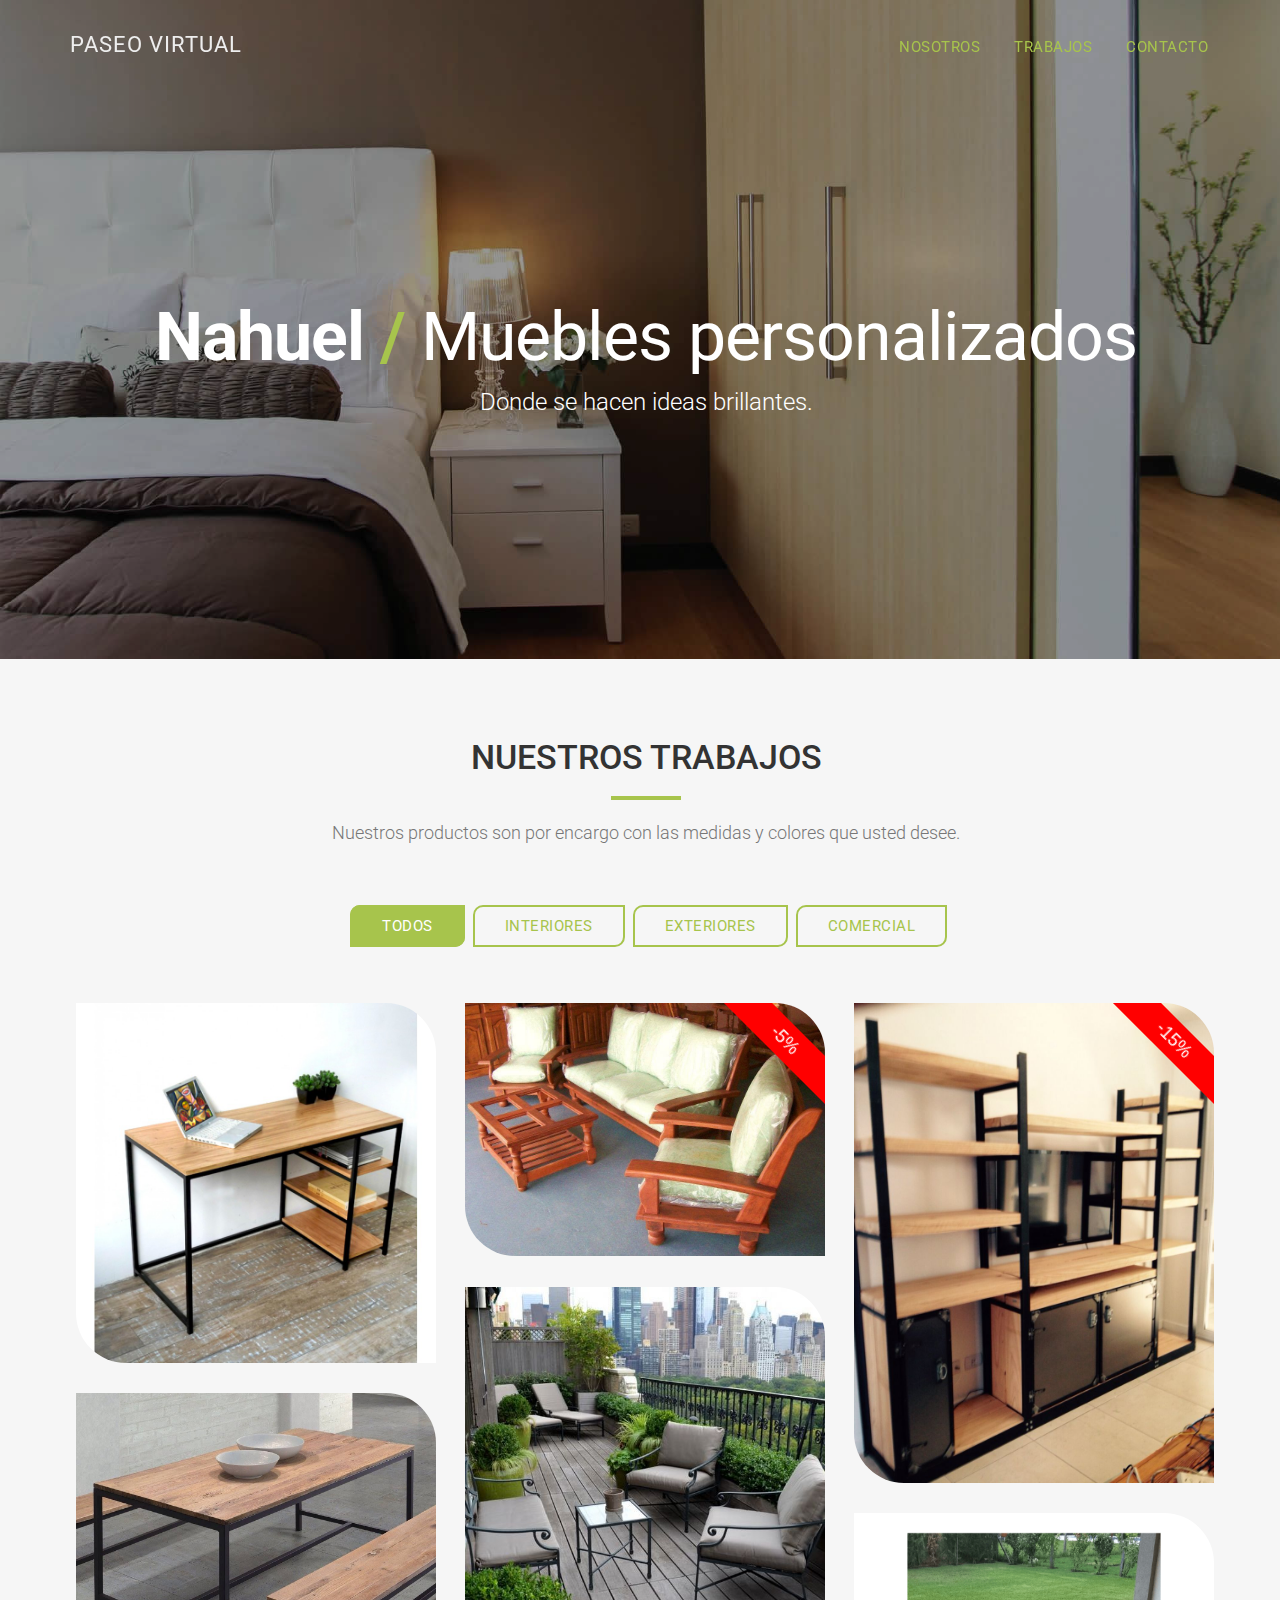
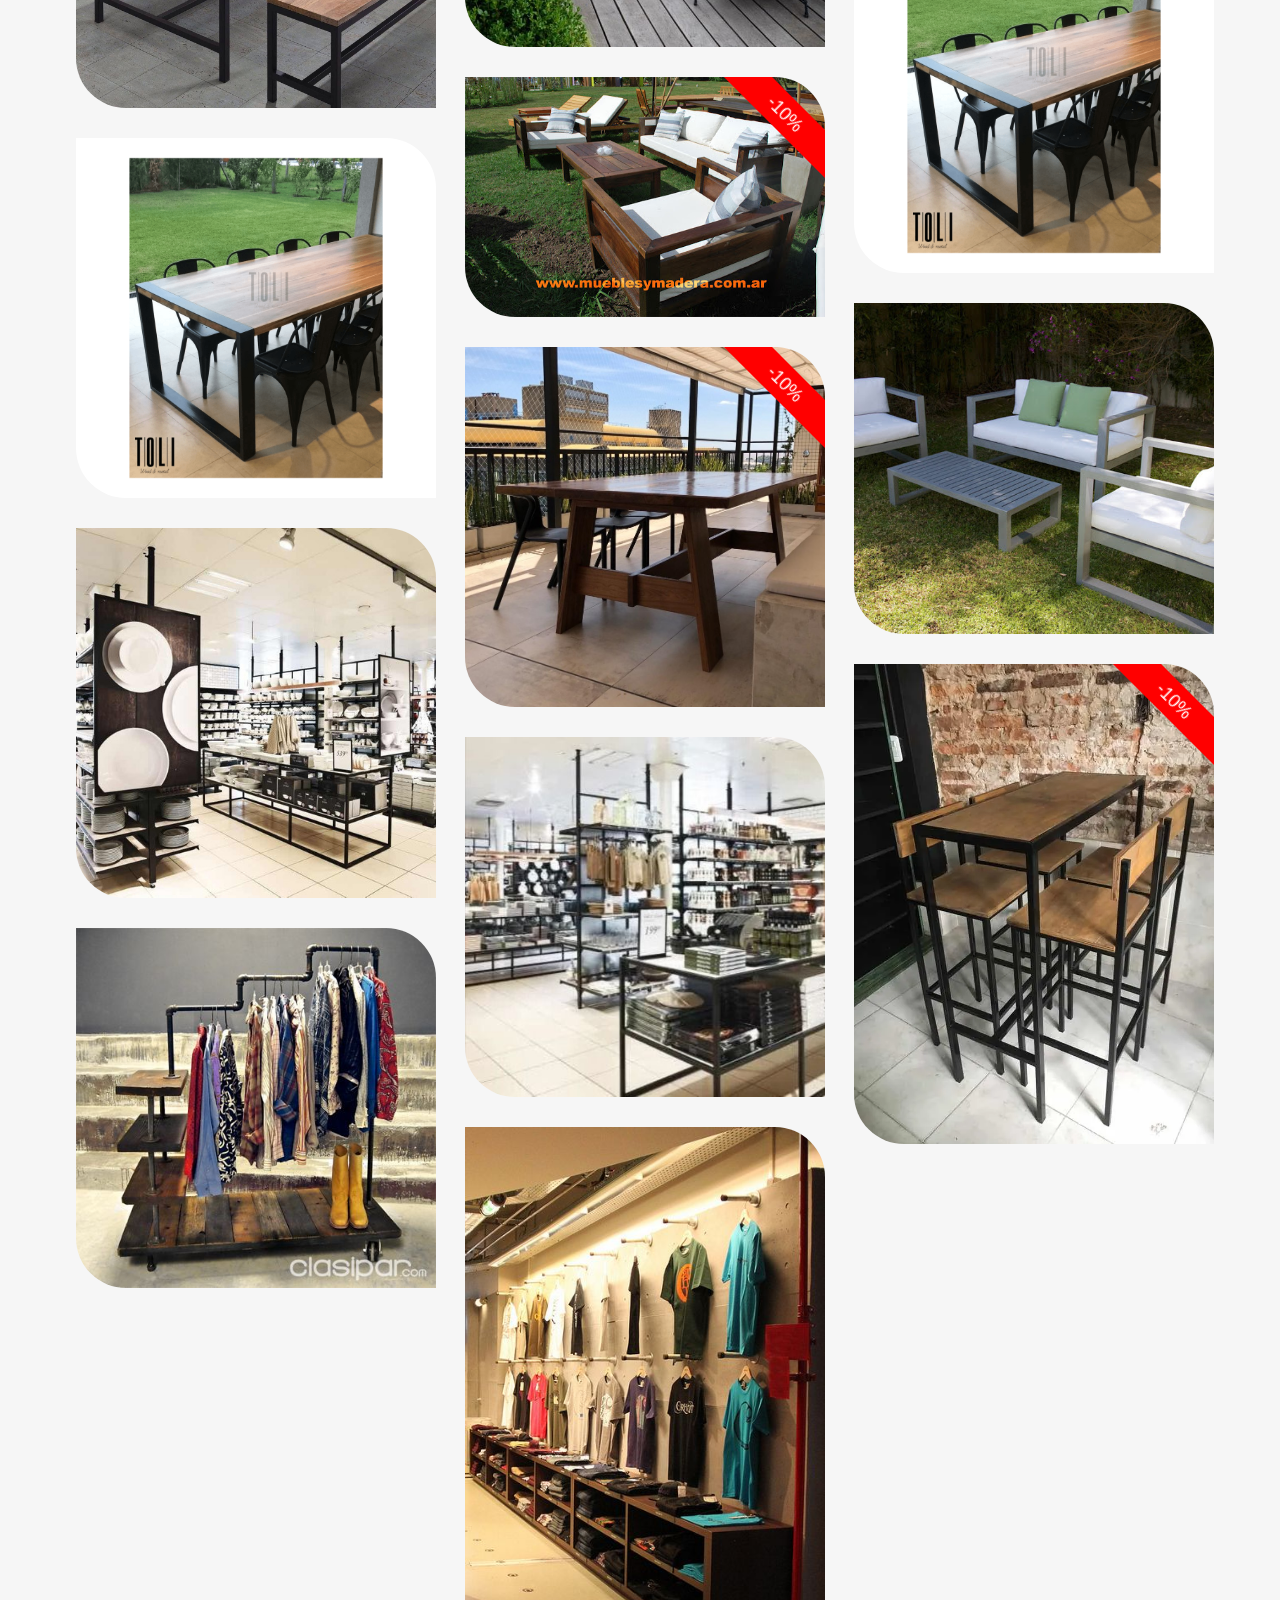
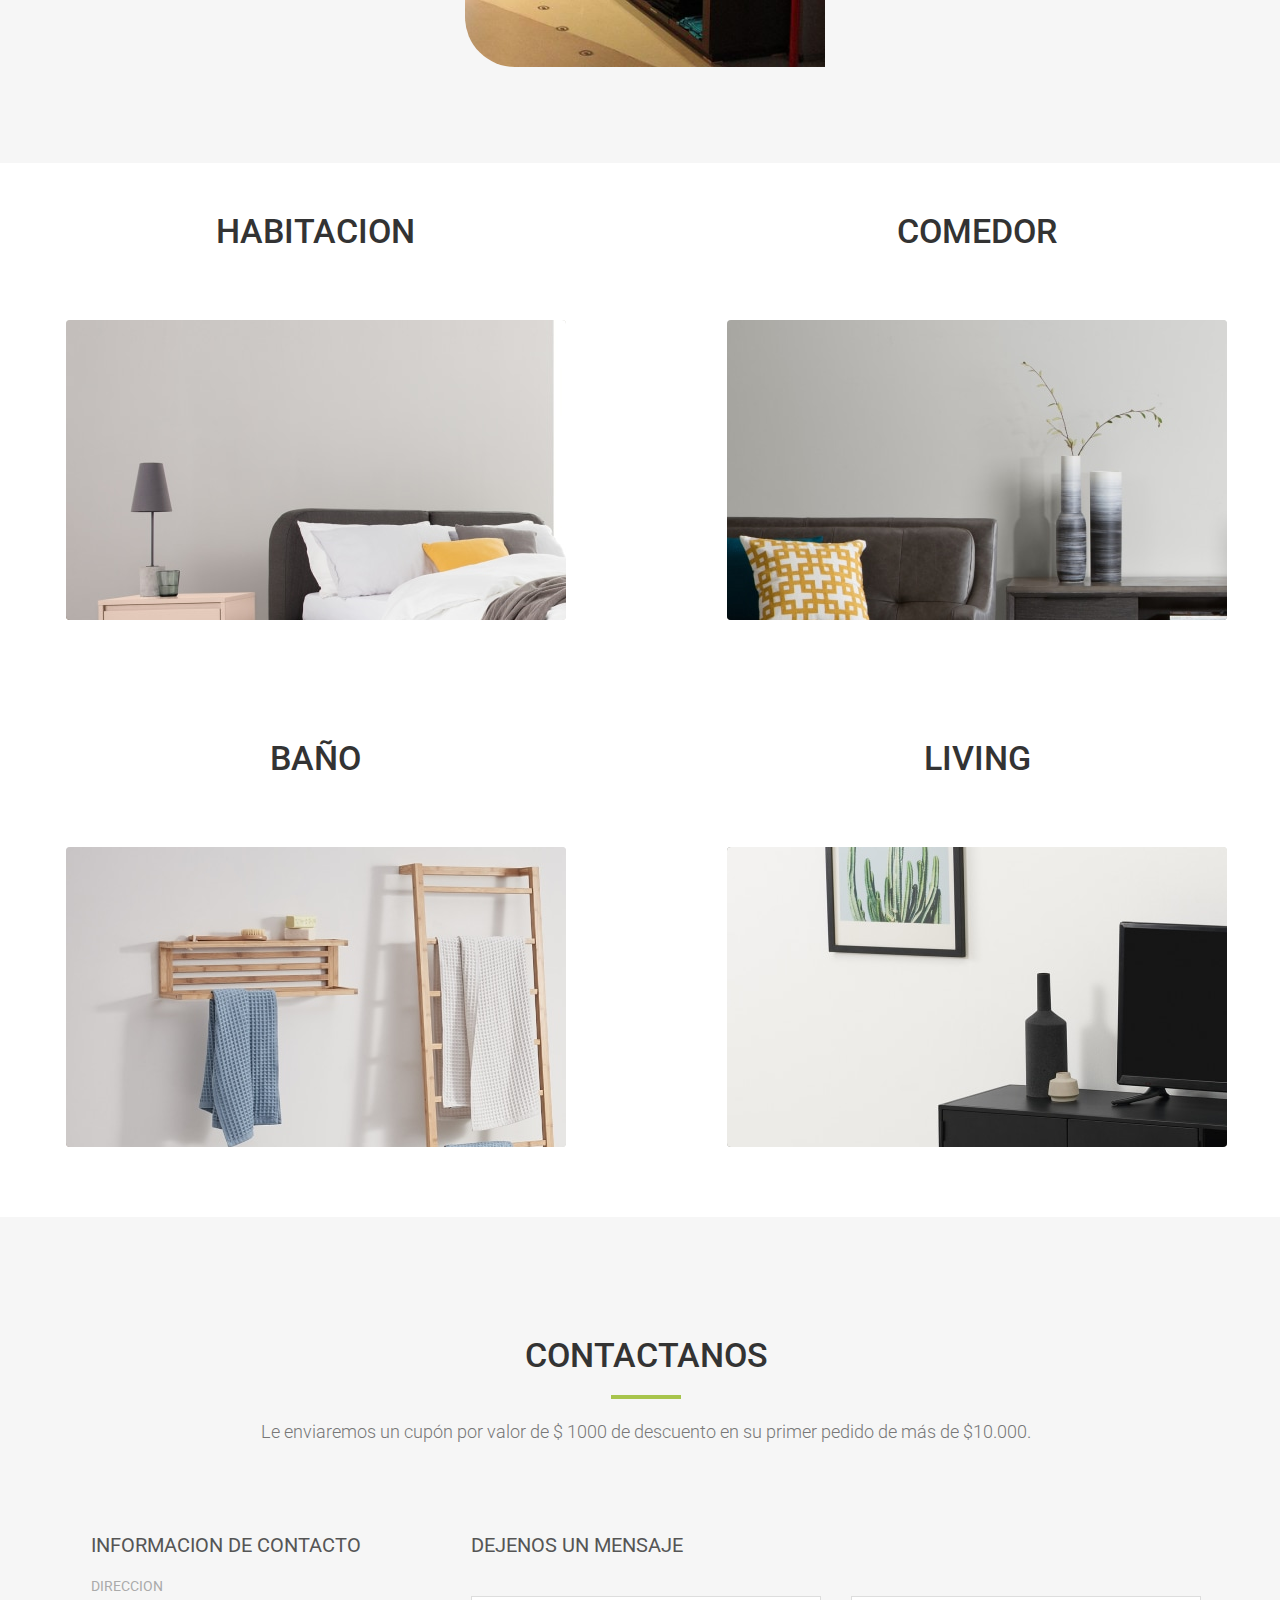
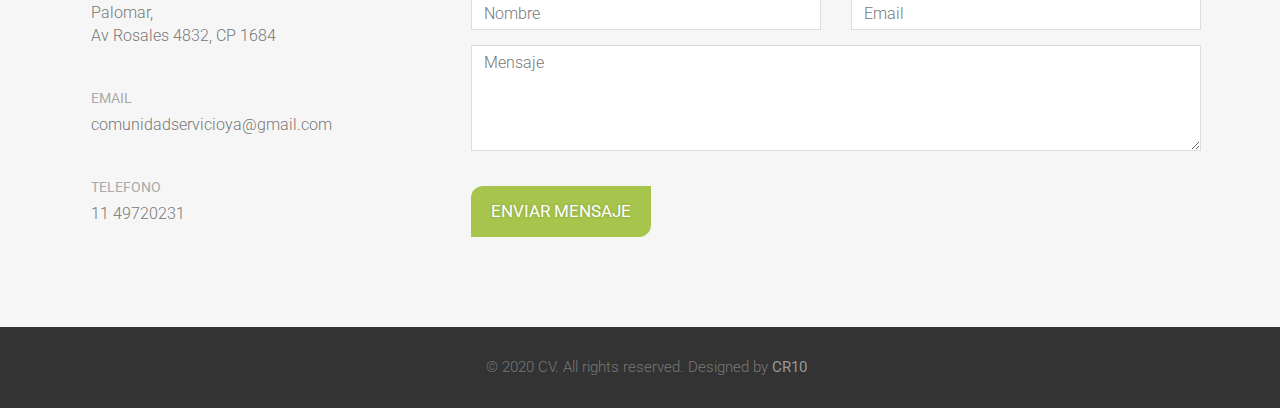
==== index.html @ b32916fc "fixing meassures10" ====
<!DOCTYPE html>
<html lang="en">
<head>
<meta charset="utf-8">
<meta name="viewport" content="width=device-width, initial-scale=1">
<title>Muebles Online</title>
<meta name="description" content="Muebles de hierro y madera por encargo. Comprando online %5 de descuento">
<meta name="author" content="">

<!-- Favicons
    ================================================== -->
<link rel="shortcut icon" href="img/favicon.ico" type="image/x-icon">
<link rel="apple-touch-icon" href="img/apple-touch-icon.png">
<link rel="apple-touch-icon" sizes="72x72" href="img/apple-touch-icon-72x72.png">
<link rel="apple-touch-icon" sizes="114x114" href="img/apple-touch-icon-114x114.png">

<!-- Bootstrap -->
<link rel="stylesheet" type="text/css"  href="css/bootstrap.css">
<link rel="stylesheet" type="text/css" href="fonts/font-awesome/css/font-awesome.css">

<!-- Stylesheet
    ================================================== -->
<link rel="stylesheet" type="text/css"  href="css/style.css">

<link rel="stylesheet" type="text/css"  href="css/mios.css">
<link rel="stylesheet" type="text/css" href="css/nivo-lightbox/nivo-lightbox.css">
<link rel="stylesheet" type="text/css" href="css/nivo-lightbox/default.css">
<link href="https://fonts.googleapis.com/css?family=Roboto:300,400,500,700,900" rel="stylesheet">

<script type="text/javascript" src="js/jquery.1.11.1.js"></script> 
<!-- HTML5 shim and Respond.js for IE8 support of HTML5 elements and media queries -->
<!-- WARNING: Respond.js doesn't work if you view the page via file:// -->
<!--[if lt IE 9]>
      <script src="https://oss.maxcdn.com/html5shiv/3.7.2/html5shiv.min.js"></script>
      <script src="https://oss.maxcdn.com/respond/1.4.2/respond.min.js"></script>
    <![endif]-->
    
    
</head>
<body id="page-top" data-spy="scroll" data-target=".navbar-fixed-top">
<!-- Navigation
    ==========================================-->
<nav id="menu" class="navbar navbar-default navbar-fixed-top">
  <div class="container"> 
    <!-- Brand and toggle get grouped for better mobile display -->
    <div class="navbar-header">
      <button type="button" class="navbar-toggle collapsed " data-toggle="collapse" data-target="#bs-example-navbar-collapse-1"> <span class="sr-only">Toggle navigation</span> <span class="icon-bar"></span> <span class="icon-bar"></span> <span class="icon-bar"></span> </button>
      <a class="navbar-brand page-scroll" href="#page-top">Paseo virtual</a> </div>
    
    <!-- Collect the nav links, forms, and other content for toggling -->
    <div class="collapse navbar-collapse" id="bs-example-navbar-collapse-1">
      <ul class="nav navbar-nav navbar-right">
        <li><a href="#about" class="page-scroll">Nosotros</a></li>
        <!--<li><a href="#services" class="page-scroll">Servicios</a></li>-->
        <li><a href="#portfolio" class="page-scroll">Trabajos</a></li>
      <!--  <li><a href="#team" class="page-scroll">Equipo</a></li>-->
        <li><a href="#contact" class="page-scroll">Contacto</a></li>
      </ul>
    </div>
    <!-- /.navbar-collapse --> 
  </div>
</nav>
<!-- Header -->
<header id="header">
  <div class="intro">
    <div class="overlay">
      <div class="container">
        <div class="row">
          <div class="intro-text">
            <h1><strong>Nahuel</strong> <span>/</span> Muebles personalizados</h1>
            <p> Donde se hacen ideas brillantes.</p>
          <!--  <a href="#about" class="btn btn-custom btn-lg page-scroll">Saber más</a> --></div>
        </div>
      </div>
    </div>
  </div>
</header>  
<div id="portfolio">
  <div class="container">
    <div class="section-title text-center center">
      <h2>nuestros trabajos</h2>
      <hr>
      <p>Nuestros productos son por encargo con las medidas y colores que usted desee.</p>
    </div>
    <div class="categories">
      <ul class="cat">
        <li>
          <ol class="type">
            <li><a href="#" data-filter="*" class="active">Todos</a></li>
            <li><a href="#" data-filter=".residential">Interiores</a></li>
            <li><a href="#" data-filter=".office">Exteriores</a></li>
            <li><a href="#" data-filter=".commercial" class="sebaja">Comercial</a></li>
          </ol>
        </li>
      </ul>
      <div class="clearfix"></div>
    </div>
    <div class="row">
      <div class="portfolio-items">
        <div class="col-sm-6 col-md-4 col-lg-4 residential">
          <div class="portfolio-item">
            <div class="hover-bg"> <a href="img/portfolio/i3.jpg" title="Project Title" data-lightbox-gallery="gallery1">
              <div class="hover-text">
                <h4>Project Name</h4>
              </div>
              <img src="img/portfolio/i3.jpg" class="img-responsive" alt="Project Title">
              
               
                 </a> </div>
          </div>
        </div>
        <div class="col-sm-6 col-md-4 col-lg-4 residential">
          <div class="portfolio-item">
            <div class="hover-bg"> <a href="img/portfolio/maderaint1.jpg" title="Project Title" data-lightbox-gallery="gallery1">
              <div class="hover-text">
                <h4>Project Name</h4>
              </div>
              <img src="img/portfolio/maderaint1.jpg" class="img-responsive" alt="Project Title">
              <div class="ribbon">
                  <span>-5%</span>
                </div> </a> </div>
          </div>
        </div>
        <div class="col-sm-6 col-md-4 col-lg-4 residential">
          <div class="portfolio-item">
            <div class="hover-bg"> <a href="img/portfolio/int1.jpg" title="Project Title" data-lightbox-gallery="gallery1">
              <div class="hover-text">
                <h4>Project Name</h4>
              </div>
              <img src="img/portfolio/int1.jpg" class="img-responsive" alt="Project Title">  <div class="ribbon">
                  <span>-15%</span>
                </div> </a> </div>
          </div>
        </div>
        <div class="col-sm-6 col-md-4 col-lg-4 office">
          <div class="portfolio-item">
            <div class="hover-bg"> <a href="img/portfolio/ext4.jpg" title="Project Title" data-lightbox-gallery="gallery1">
              <div class="hover-text">
                <h4>Project Name</h4>
              </div>
              <img src="img/portfolio/ext4.jpg" class="img-responsive" alt="Project Title"> </a> </div>
          </div>
        </div>
        <div class="col-sm-6 col-md-4 col-lg-4 residential">
          <div class="portfolio-item">
            <div class="hover-bg"> <a href="img/portfolio/int3.jpg" title="Project Title" data-lightbox-gallery="gallery1">
              <div class="hover-text">
                <h4>Project Name</h4>
              </div>
              <img src="img/portfolio/int3.jpg" class="img-responsive" alt="Project Title"> </a> </div>
          </div>
        </div>
        <div class="col-sm-6 col-md-4 col-lg-4 office">
          <div class="portfolio-item">
            <div class="hover-bg"> <a href="img/portfolio/ext1.png" title="Project Title" data-lightbox-gallery="gallery1">
              <div class="hover-text">
                <h4>Project Name</h4>
              </div>
              <img src="img/portfolio/ext1.png" class="img-responsive" alt="Project Title">
              
                </a> </div>
          </div>
        </div>
        <div class="col-sm-6 col-md-4 col-lg-4 office">
          <div class="portfolio-item">
            <div class="hover-bg"> <a href="img/portfolio/em2.jpg" title="Project Title" data-lightbox-gallery="gallery1">
              <div class="hover-text">
                <h4>Project Name</h4>
              </div>
              <img src="img/portfolio/em2.jpg" class="img-responsive" alt="Project Title">
                <div class="ribbon">
                  <span>-10%</span>
                </div>
                </a> </div>
          </div>
        </div>
        <div class="col-sm-6 col-md-4 col-lg-4 office">
          <div class="portfolio-item">
            <div class="hover-bg"> <a href="img/portfolio/ext1.png" title="Project Title" data-lightbox-gallery="gallery1">
              <div class="hover-text">
                <h4>Project Name</h4>
              </div>
              <img src="img/portfolio/ext1.png" class="img-responsive" alt="Project Title"> </a> </div>
          </div>
        </div>
        <div class="col-sm-6 col-md-4 col-lg-4 office">
          <div class="portfolio-item">
            <div class="hover-bg"> <a href="img/portfolio/exte1.jpg" title="Project Title" data-lightbox-gallery="gallery1">
              <div class="hover-text">
                <h4>Project Name</h4>
              </div>
              <img src="img/portfolio/exte1.jpg" class="img-responsive" alt="Project Title"> </a> </div>
          </div>
        </div>
        <div class="col-sm-6 col-md-4 col-lg-4 office">
          <div class="portfolio-item">
            <div class="hover-bg"> <a href="img/portfolio/maderaint2.jpg" title="Project Title" data-lightbox-gallery="gallery1">
              <div class="hover-text">
                <h4>Project Name</h4>
              </div>
              <img src="img/portfolio/maderaint2.jpg" class="img-responsive" alt="Project Title">
                <div class="ribbon">
                  <span>-10%</span>
                </div>
                </a> </div>
          </div>
        </div>
        <div class="col-sm-6 col-md-4 col-lg-4 commercial">
          <div class="portfolio-item">
            <div class="hover-bg"> <a href="img/portfolio/c1.jpg" title="Project Title" data-lightbox-gallery="gallery1">
              <div class="hover-text">
                <h4>Project Name</h4>
              </div>
              <img src="img/portfolio/c1.jpg" class="img-responsive" alt="Project Title"> </a> </div>
          </div>
        </div>
        <div class="col-sm-6 col-md-4 col-lg-4 commercial">
          <div class="portfolio-item">
            <div class="hover-bg"> <a href="img/portfolio/c3.webp" title="Project Title" data-lightbox-gallery="gallery1">
              <div class="hover-text">
                <h4>Project Name</h4>
              </div>
              <img src="img/portfolio/c3.webp" class="img-responsive" alt="Project Title">
                <div class="ribbon">
                  <span>-10%</span>
                </div>
                </a> </div>
          </div>
        </div>
        
         <div class="col-sm-6 col-md-4 col-lg-4 commercial">
          <div class="portfolio-item">
            <div class="hover-bg"> <a href="img/portfolio/c4.jpg" title="Project Title" data-lightbox-gallery="gallery1">
              <div class="hover-text">
                <h4>Project Name</h4>
              </div>
              <img src="img/portfolio/c4.jpg" class="img-responsive" alt="Project Title"> </a> </div>
          </div>
        </div>
        <div class="col-sm-6 col-md-4 col-lg-4 commercial">
          <div class="portfolio-item">
            <div class="hover-bg"> <a href="img/portfolio/c6.jpg" title="Project Title" data-lightbox-gallery="gallery1">
              <div class="hover-text">
                <h4>Project Name</h4>
              </div>
              <img src="img/portfolio/c6.jpg" class="img-responsive" alt="Project Title"> </a> </div>
          </div>
        </div>
        <div class="col-sm-6 col-md-4 col-lg-4 commercial">
          <div class="portfolio-item">
            <div class="hover-bg"> <a href="img/portfolio/cm1.jpg" title="Project Title" data-lightbox-gallery="gallery1">
              <div class="hover-text">
                <h4>Project Name</h4>
              </div>
              <img src="img/portfolio/cm1.jpg" class="img-responsive" alt="Project Title"> </a> </div>
          </div>
        </div>
        
      </div>
    </div>
  </div>
</div>
 
<div class="row">
    <div class="col-lg-6 col-md-12 altito ">
          <h2 class="text-center">HABITACION</h2>
           <div id="slider3">
        
          <ul>
            <li><img src="img/pie1.jpg" alt=""></li>
            <li><img src="img/habarmario.jpg" alt=""></li>
            <li><img src="img/ratonera.jpg" alt=""></li>
            <li><img src="img/pie2.jpg" alt=""></li>
          </ul>  
        </div> 
    </div>
    
    <div class="col-lg-6 col-md-12 altito">
         <h2 class="text-center">COMEDOR</h2>
        <div id="slider2"> 
          <ul>
              <li><img src="img/come2.jpg" alt=""></li>
            <li><img src="img/come3.jpg" alt=""></li>
            <li><img src="img/come4.jpg" alt=""></li>
            <li><img src="img/come5.jpg" alt=""></li>
         
          </ul>  
        </div>

    </div>
    
     <div class="col-lg-6 col-md-12 altito">
         <h2 class="text-center">baño</h2>
        <div id="slider4">
              <ul>
              <li><img src="img/baño/b1.jpg" alt=""></li>
            <li><img src="img/baño/b2.jpg" alt=""></li>
            <li><img src="img/baño/b3.jpg" alt=""></li>
            <li><img src="img/baño/b4.jpg" alt=""></li>
         
          </ul>  
        </div>

    </div>
    
      <div class="col-lg-6 col-md-12 altito">
         <h2 class="text-center">Living</h2>
        <div id="slider5">
              <ul>
              <li><img src="img/living/l1.jpg" alt=""></li>
            <li><img src="img/living/l2+.jpg" alt=""></li>
            <li><img src="img/living/l3.jpg" alt=""></li>
            <li><img src="img/living/l4.jpg" alt=""></li>
         
          </ul>  
        </div>

    </div>
   
   
</div> 
         	
<!-- Contact Section -->
<div id="contact">
  <div class="container">
    <div class="section-title text-center">
      <h2>Contactanos</h2>
      <hr>
      <p>Le enviaremos un cupón por valor de $ 1000 de descuento en su primer pedido de más de $10.000.</p>
    </div>
    <div class="col-md-4">
      <h3>Informacion de contacto</h3>
      <div class="contact-item"> <span>Direccion</span>
        <p>Palomar,<br>
          Av Rosales 4832, CP 1684</p>
      </div>
      <div class="contact-item"> <span>Email</span>
        <p>comunidadservicioya@gmail.com</p>
      </div>
      <div class="contact-item"> <span>Telefono</span>
        <p> 11 49720231</p>
      </div>
    </div>
    <div class="col-md-8">
      <h3>Dejenos un mensaje</h3>
      <form name="sentMessage" id="contactForm" novalidate>
        <div class="row">
          <div class="col-md-6">
            <div class="form-group">
              <input type="text" id="name" class="form-control" placeholder="Nombre" required="required">
              <p class="help-block text-danger"></p>
            </div>
          </div>
          <div class="col-md-6">
            <div class="form-group">
              <input type="email" id="email" class="form-control" placeholder="Email" required="required">
              <p class="help-block text-danger"></p>
            </div>
          </div>
        </div>
        <div class="form-group">
          <textarea name="message" id="message" class="form-control" rows="4" placeholder="Mensaje" required></textarea>
          <p class="help-block text-danger"></p>
        </div>
        <div id="success"></div>
        <button type="submit" class="btn btn-custom btn-lg">Enviar mensaje</button>
      </form>
    </div>
  </div>
</div>

<div id="footer">
  <div class="container text-center">
  <!--  <div class="social">
      <ul>
        <li><a href="#"><i class="fa fa-facebook"></i></a></li>
        <li><a href="#"><i class="fa fa-twitter"></i></a></li>
        <li><a href="#"><i class="fa fa-google-plus"></i></a></li>
        <li><a href="#"><i class="fa fa-pinterest"></i></a></li>
        <li><a href="#"><i class="fa fa-youtube"></i></a></li>
      </ul>
    </div>-->
    <div>
      <p>&copy; 2020 CV. All rights reserved. Designed by <a href="http://www.templatewire.com" rel="nofollow">CR10</a></p>
    </div>
  </div>
</div>


<script type="text/javascript" src="js/sliders.js"></script>  

<script type="text/javascript" src="js/bootstrap.js"></script> 
<script type="text/javascript" src="js/SmoothScroll.js"></script> 
<script type="text/javascript" src="js/nivo-lightbox.js"></script> 
<script type="text/javascript" src="js/jquery.isotope.js"></script> 
<script type="text/javascript" src="js/jqBootstrapValidation.js"></script> 
<script type="text/javascript" src="js/contact_me.js"></script> 
<script type="text/javascript" src="js/main.js"></script>
</body>
</html>
---- css/style.css ----
body, html {
	font-family: 'Roboto', sans-serif;
	text-rendering: optimizeLegibility !important;
	-webkit-font-smoothing: antialiased !important;
	color: #777;
	font-weight: 300;
	width: 100.5% !important;
	height: 100% !important;
} 
h2 {
	margin: 0 0 20px 0;
	font-weight: 500;
	font-size: 34px;
	color: #333;
	text-transform: uppercase;
}
h3 {
	font-size: 22px;
	font-weight: 500;
	color: #333;
}
h4 {
	font-size: 24px;
	text-transform: uppercase;
	font-weight: 400;
	color: #333;
}
h5 {
	text-transform: uppercase;
	font-weight: 700;
	line-height: 20px;
}
p {
	font-size: 17px;
}
p.intro {
	margin: 12px 0 0;
	line-height: 24px;
}
a {
	color: #333;
	font-weight: 400;
}
a:hover, a:focus {
	text-decoration: none;
	color: #222;
}
ul, ol {
	list-style: none;
}
.clearfix:after {
	visibility: hidden;
	display: block;
	font-size: 0;
	content: " ";
	clear: both;
	height: 0;
}
.clearfix {
	display: inline-block;
}
* html .clearfix {
	height: 1%;
}
.clearfix {
	display: block;
}
ul, ol {
	padding: 0;
	webkit-padding: 0;
	moz-padding: 0;
}
hr {
	height: 4px;
	width: 70px;
	text-align: center;
	position: relative;
	background: #a7c44c;
	margin: 0 auto;
	margin-bottom: 20px;
	border: 0;
}
.btn:active, .btn.active {
	background-image: none;
	outline: 0;
	-webkit-box-shadow: none;
	box-shadow: none;
}
a:focus, .btn:focus, .btn:active:focus, .btn.active:focus, .btn.focus, .btn:active.focus, .btn.active.focus {
	outline: none;
	outline-offset: none;
}
/* Navigation */
#menu {
	padding: 20px;
	transition: all 0.8s;
}
#menu.navbar-default {
	background-color: rgba(248, 248, 248, 0);
	border-color: rgba(231, 231, 231, 0);
}
#menu a.navbar-brand {
	font-size: 22px;
	color: #eee;
	font-weight: 400;
	text-transform: uppercase;
	letter-spacing: 1px;
}
#menu.navbar-default .navbar-nav > li > a {
	text-transform: uppercase;
	color: #a7c44c;
	font-weight: 400;
	font-size: 15px;
	padding: 5px 0;
	border: 2px solid transparent;
	letter-spacing: 0.5px;
	margin: 10px 15px 0 15px;
}
#menu.navbar-default .navbar-nav > li > a:hover {
	color: #eee;
}
.on {
	background-color: #363636 !important;
	padding: 0 !important;
	padding: 10px 0 !important;
}
.navbar-default .navbar-nav > .active > a, .navbar-default .navbar-nav > .active > a:hover, .navbar-default .navbar-nav > .active > a:focus {
	color: #eee !important;
	background-color: transparent;
}
.navbar-toggle {
	border-radius: 0;
}
.navbar-default .navbar-toggle:hover, .navbar-default .navbar-toggle:focus {
	background-color: #a7c44c;
	border-color: #a7c44c;
}
.navbar-default .navbar-toggle:hover>.icon-bar {
	background-color: #FFF;
}
.section-title {
	margin-bottom: 70px;
}
.section-title p {
	font-size: 18px;
}
.btn-custom {
	text-transform: uppercase;
	color: #fff;
	text-shadow: 0 0 3px #859c3c;
	background-color: #a7c44c;
	border: 0;
	padding: 14px 20px;
	margin: 0;
	font-size: 17px;
	border-radius: 12px 0 12px 0;
	margin-top: 20px;
	transition: all 0.5s;
}
.btn-custom:hover, .btn-custom:focus, .btn-custom.focus, .btn-custom:active, .btn-custom.active {
	color: rgba(255,255,255,0.8);
	background-color: #94ae44;
}
/* Header Section */
.intro {
	display: table;
	width: 100%;
	padding: 0;
	background: url(../img/intro-bg.jpg) no-repeat center bottom;
	background-color: #e5e5e5;
	-webkit-background-size: cover;
	-moz-background-size: cover;
	background-size: cover;
	-o-background-size: cover;
}
.intro .overlay {
	background: rgba(0,0,0,0.40);
}
.intro h1 {
	color: #fff;
	font-size: 68px;
	font-weight: 400;
	margin-top: 0;
	margin-bottom: 10px;
	letter-spacing: -1px;
}
.intro span {
	color: #a7c44c;
	font-weight: 600;
}
.intro p {
	color: #fff;
	font-size: 24px;
	font-weight: 300;
	margin-top: 10px;
	margin-bottom: 40px;
}
header .intro-text {
	padding-top: 300px;
	padding-bottom: 200px;
	text-align: center;
}
/* About Section */
#about {
	padding: 120px 0;
	background: #f6f6f6;
}
#about h3 {
	font-size: 20px;
	text-transform: uppercase;
}
#about .about-text {
	margin-left: 10px;
	margin-top: 20px;
}
#about img {
	display: inline-block;
	border-radius: 100px 0 100px 0;
	box-shadow: -15px 0 #a7c44c;
}
#about p {
	line-height: 24px;
	margin: 15px 0 30px;
}
/* Services Section */
#services {
	padding: 120px 0;
}
#services .service {
	padding-left: 40px;
}
#services img {
	width: 300px;
	border-radius: 75px 0 75px 0;
	box-shadow: 15px 0 #a7c44c;
}
#services h3 {
	padding: 10px 0;
	text-transform: uppercase;
}
/* Portfolio Section */
#portfolio {
	padding: 80px 0;
	background: #f6f6f6;
    width: 100%;
} 
.categories {
	padding-bottom: 40px;
	text-align: center;
}
ul.cat li {
	display: inline-block;
}
ol.type li {
	display: inline-block;
	margin-left: 5px;
}
ol.type li a {
	color: #a7c44c;
	font-weight: 400;
	font-size: 15px;
	padding: 10px 30px;
	border: 2px solid #a7c44c;
	border-radius: 10px 0 10px 0;
	text-transform: uppercase;
	letter-spacing: 0.5px;
}
ol.type li a.active {
	background: #a7c44c;
	color: #fff;
}
ol.type li a:hover {
	background: #a7c44c;
	color: #fff;
}
.isotope-item {
	z-index: 2
}
.isotope-hidden.isotope-item {
	z-index: 1
}
.isotope, .isotope .isotope-item {
	/* change duration value to whatever you like */
	-webkit-transition-duration: 0.8s;
	-moz-transition-duration: 0.8s;
	transition-duration: 0.8s;
}
.isotope-item {
	margin-right: -1px;
	-webkit-backface-visibility: hidden;
	backface-visibility: hidden;
}
.isotope {
	-webkit-backface-visibility: hidden;
	backface-visibility: hidden;
	-webkit-transition-property: height, width;
	-moz-transition-property: height, width;
	transition-property: height, width;
}
.isotope .isotope-item {
	-webkit-backface-visibility: hidden;
	backface-visibility: hidden;
	-webkit-transition-property: -webkit-transform, opacity;
	-moz-transition-property: -moz-transform, opacity;
	transition-property: transform, opacity;
}
.portfolio-item {
margin: 15px 0;
    
}/*
.hover-bg a img{
    width: 100%;height: 100%;
}*/
.portfolio-item .hover-bg {
	overflow: hidden;
	position: relative;
}
.portfolio-item img {
	border-radius: 0 50px 0 50px;
}
.hover-bg .hover-text {
	position: absolute;
	text-align: center;
	margin: 0 auto;
	color: #333;
	background: rgba(255, 255, 255, 0.75);
	padding: 30% 0 0 0;
	height: 100%;
	width: 100%;
	opacity: 0;
	transition: all 0.5s;
	border-radius: 0 50px 0 50px;
}
.hover-bg .hover-text>h4 {
	opacity: 0;
	color: #333;
	-webkit-transform: translateY(100%);
	transform: translateY(100%);
	transition: all 0.3s;
	font-size: 18px;
	font-weight: 400;
}
.hover-bg:hover .hover-text>h4 {
	opacity: 1;
	-webkit-backface-visibility: hidden;
	-webkit-transform: translateY(0);
	transform: translateY(0);
}
.hover-bg:hover .hover-text {
	opacity: 1;
}
/* Team Section */
#team {
	color: #fff;
	background: #a7c44c url(../img/team-bg.jpg) center top no-repeat;
	background-size: cover;
}
#team .overlay {
	padding: 120px 0;
	background: rgba(167, 196, 76, 0.9);
}
#team h2, #team p {
	color: #fff;
}
#team hr {
	background: #fff;
}
#team h3 {
	color: #fff;
	font-weight: 500;
	font-size: 20px;
	margin: 5px 0;
}
#team .team-img {
	width: 200px;
	height: 200px;
	border-radius: 50px 0 50px 0;
	box-shadow: 15px 0 #96b044;
}
#team .thumbnail {
	background: transparent;
	border: 0;
}
#team .thumbnail .caption {
	padding-top: 10px;
}
#team .thumbnail .caption p {
	color: #fff;
}
/* Contact Section */
#contact {
  
	padding: 120px 0 60px 0;
	background: #F6F6F6;
}
#contact form {
	padding: 30px 0;
}
#contact h3 {
	text-transform: uppercase;
	font-size: 20px;
	font-weight: 400;
	color: #555;
}
#contact .text-danger {
	color: #cc0033;
	text-align: left;
}
label {
	font-size: 12px;
	font-weight: 400;
	font-family: 'Open Sans', sans-serif;
	float: left;
}
#contact .form-control {
	display: block;
	width: 100%;
	padding: 6px 12px;
	font-size: 16px;
	line-height: 1.42857143;
	color: #444;
	background-color: #fff;
	background-image: none;
	border: 1px solid #ddd;
	border-radius: 0;
	-webkit-box-shadow: none;
	box-shadow: none;
	-webkit-transition: none;
	-o-transition: none;
	transition: none;
}
#contact .form-control:focus {
	border-color: #999;
	outline: 0;
	-webkit-box-shadow: transparent;
	box-shadow: transparent;
}
.form-control::-webkit-input-placeholder {
color: #777;
}
.form-control:-moz-placeholder {
color: #777;
}
.form-control::-moz-placeholder {
color: #777;
}
.form-control:-ms-input-placeholder {
color: #777;
}
#contact .contact-item {
	margin: 20px 0 40px 0;
}
#contact .contact-item span {
	font-weight: 400;
	color: #aaa;
	text-transform: uppercase;
	margin-bottom: 6px;
	display: inline-block;
}
#contact .contact-item p {
	font-size: 16px;
}
/* Footer Section*/
#footer {
	background: #333;
	padding: 30px 0 20px 0;
}
#footer .social {
	margin-bottom: 50px;
}
#footer .social ul li {
	display: inline-block;
	margin: 0 20px;
}
#footer .social i.fa {
	font-size: 26px;
	padding: 4px;
	color: #a7c44c;
	transition: all 0.3s;
}
#footer .social i.fa:hover {
	color: #eee;
}
#footer p {
	font-size: 15px;
}
#footer a {
	color: #999;
}
#footer a:hover {
	color: #a7c44c;
}
/*------------*/
@media screen and (max-width: 800px) {
 ol.type li a { 
	padding: 10px 10px;
 
} 
    header .intro-text {
	padding-top: 200px; 
}
}
---- css/mios.css ----
.altito h2{
    margin-top: 50px;
} 
    @import url(https://fonts.googleapis.com/css?family=Open+Sans:400,300,600);	
 
#slider2 {
  position: relative;
  overflow: hidden;
  margin:    70px auto;
  border-radius: 4px;
}

#slider2 ul {
  position: relative;
  margin: 0;
  padding: 0;
  height: 200px;
  list-style: none;
}

#slider2 ul li {
  position: relative;
  display: block;
  float: left;
  margin: 0;
  padding: 0;
  width: 500px;
  height: 300px;
   
  text-align: center;
  line-height: 300px;
}

a.control_prev, a.control_next {
  position: absolute;
  top: 40%;
  z-index: 999;
  display: block;
  padding: 4% 3%;
  width: auto;
  height: auto;
  background: #2a2a2a;
  color: #fff;
  text-decoration: none;
  font-weight: 600;
  font-size: 18px;
  opacity: 0.8;
  cursor: pointer;
}

a.control_prev:hover, a.control_next:hover {
  opacity: 1;
  -webkit-transition: all 0.2s ease;
}

a.control_prev {
  border-radius: 0 2px 2px 0;
}

a.control_next {
  right: 0;
  border-radius: 2px 0 0 2px;
}

.slider2_option {
  position: relative;
  margin: 10px auto;
  width: 160px;
  font-size: 18px;
}
/*-----------*/

#slider3, #slider4, #slider5 {
  position: relative;
  overflow: hidden;
  margin:    70px auto;
  border-radius: 4px;
}

#slider3 ul, #slider4 ul, #slider5 ul {
  position: relative;
  margin: 0;
  padding: 0;
  height: 200px;
  list-style: none;
}

#slider3 ul li, #slider4 ul li, #slider5 ul li {
  position: relative;
  display: block;
  float: left;
  margin: 0;
  padding: 0;
  width: 500px;
  height: 300px;
  text-align: center;
  line-height: 300px;
}
.wrapimg img {
  width: 100%;height:250px;
}
a.control_prev3, a.control_next3, a.control_prev4, a.control_next4, a.control_prev5, a.control_next5 {
  position: absolute;
  top: 40%;
  z-index: 999;
  display: block;
  padding: 4% 3%;
  width: auto;
  height: auto;
  background: #2a2a2a;
  color: #fff;
  text-decoration: none;
  font-weight: 600;
  font-size: 18px;
  opacity: 0.8;
  cursor: pointer;
}

a.control_prev3:hover, a.control_next3:hover, a.control_prev4:hover, a.control_next4:hover, a.control_prev5:hover, a.control_next5:hover {
  opacity: 1;
  -webkit-transition: all 0.2s ease;
}

a.control_prev3, a.control_prev4,  a.control_prev5 {
  border-radius: 0 2px 2px 0;
}

a.control_next3, a.control_next4, a.control_next5 {
  right: 0;
  border-radius: 2px 0 0 2px;
}

.slider2_option3, .slider2_option4, .slider2_option5 {
  position: relative;
  margin: 10px auto;
  width: 160px;
  font-size: 18px;
}

@media screen and (max-width: 800px) {
  
#slider3 ul, #slider4 ul, #slider5 ul, #slider2 ul {
 
   
}

#slider3 ul li img, #slider4 ul li img, #slider5 ul li img, #slider2 ul li img{
  
  
}
   
.wrapimg img {
  width: 80%;height:250px;
}   
}  
/*--------------*/
     .ribbon { 
  display: block;
  position: a;
  overflow: hidden; 
}
.ribbon span {
  width: 150px;
  height: 34px;
  top: 20px;
  right:  -35px;
  position: absolute;
  display: block;
  background: #FF0000;
  color: #333;
  font-family: arial;
  font-size: 18px;
  color:white;
  text-align: center;
  line-height: 34px;
  transform: rotate(45deg);
  -webkit-transform: rotate(45deg);
  -ms-transform: rotate(45deg);
}
---- css/nivo-lightbox/default.css ----
/*
 * Nivo Lightbox Default Theme v1.0
 * http://dev7studios.com/nivo-lightbox
 *
 * Copyright 2013, Dev7studios
 * Free to use and abuse under the MIT license.
 * http://www.opensource.org/licenses/mit-license.php
 */
 
 .nivo-lightbox-theme-default * {
    -webkit-box-sizing: initial !important;
    -moz-box-sizing: initial !important;
    box-sizing: initial !important;
 }
.nivo-lightbox-theme-default.nivo-lightbox-overlay { 
	background: #666;
	background: rgba(0,0,0,0.6); 
}
.nivo-lightbox-theme-default .nivo-lightbox-content.nivo-lightbox-loading { background: url(loading.gif) no-repeat 50% 50%; }

.nivo-lightbox-theme-default .nivo-lightbox-nav {
	top: 10%;
	width: 8%;
	height: 80%;
	text-indent: -9999px;
	background-repeat: no-repeat;
	background-position: 50% 50%;
	opacity: 0.5;
}
.nivo-lightbox-theme-default .nivo-lightbox-nav:hover { 
	opacity: 1; 
	background-color: transparent;
}
.nivo-lightbox-theme-default .nivo-lightbox-prev { 
	background-image: url(prev.png); 
	border-radius: 0 3px 3px 0;
}
.nivo-lightbox-theme-default .nivo-lightbox-next { 
	background-image: url(next.png); 
	border-radius: 3px 0 0 3px;
}

.nivo-lightbox-theme-default .nivo-lightbox-close {
	display: block;
	background: url(close.png) no-repeat 5px 5px;
	width: 16px;
	height: 16px;
	text-indent: -9999px;
	padding: 5px;
	opacity: 0.5;
}
.nivo-lightbox-theme-default .nivo-lightbox-close:hover { opacity: 1; }

.nivo-lightbox-theme-default .nivo-lightbox-title-wrap { bottom: -7%; }
.nivo-lightbox-theme-default .nivo-lightbox-title {
	font: 14px/20px 'Helvetica Neue', Helvetica, Arial, sans-serif;
	font-style: normal;
	font-weight: normal;
	background: #000;
	color: #fff;
	padding: 7px 15px;
	border-radius: 30px;
}

.nivo-lightbox-theme-default .nivo-lightbox-image img {
	background: #fff;
	-webkit-box-shadow: 0px 1px 1px rgba(0,0,0,0.4);
	   -moz-box-shadow: 0px 1px 1px rgba(0,0,0,0.4);
	        box-shadow: 0px 1px 1px rgba(0,0,0,0.4);
}
.nivo-lightbox-theme-default .nivo-lightbox-ajax,
.nivo-lightbox-theme-default .nivo-lightbox-inline {
	background: #fff;
	padding: 40px;
	-webkit-box-shadow: 0px 1px 1px rgba(0,0,0,0.4);
	   -moz-box-shadow: 0px 1px 1px rgba(0,0,0,0.4);
	        box-shadow: 0px 1px 1px rgba(0,0,0,0.4);
}

@media (-webkit-min-device-pixel-ratio: 1.3),
       (-o-min-device-pixel-ratio: 2.6/2),
       (min--moz-device-pixel-ratio: 1.3),
       (min-device-pixel-ratio: 1.3),
       (min-resolution: 1.3dppx) {

	.nivo-lightbox-theme-default .nivo-lightbox-content.nivo-lightbox-loading { 
		background-image: url(loading@2x.gif); 
		background-size: 32px 32px;
	}
	.nivo-lightbox-theme-default .nivo-lightbox-prev { 
		background-image: url(prev@2x.png); 
		background-size: 48px 48px;
	}
	.nivo-lightbox-theme-default .nivo-lightbox-next { 
		background-image: url(next@2x.png); 
		background-size: 48px 48px;
	}
	.nivo-lightbox-theme-default .nivo-lightbox-close { 
		background-image: url(close@2x.png); 
		background-size: 16px 16px;
	}
	
}
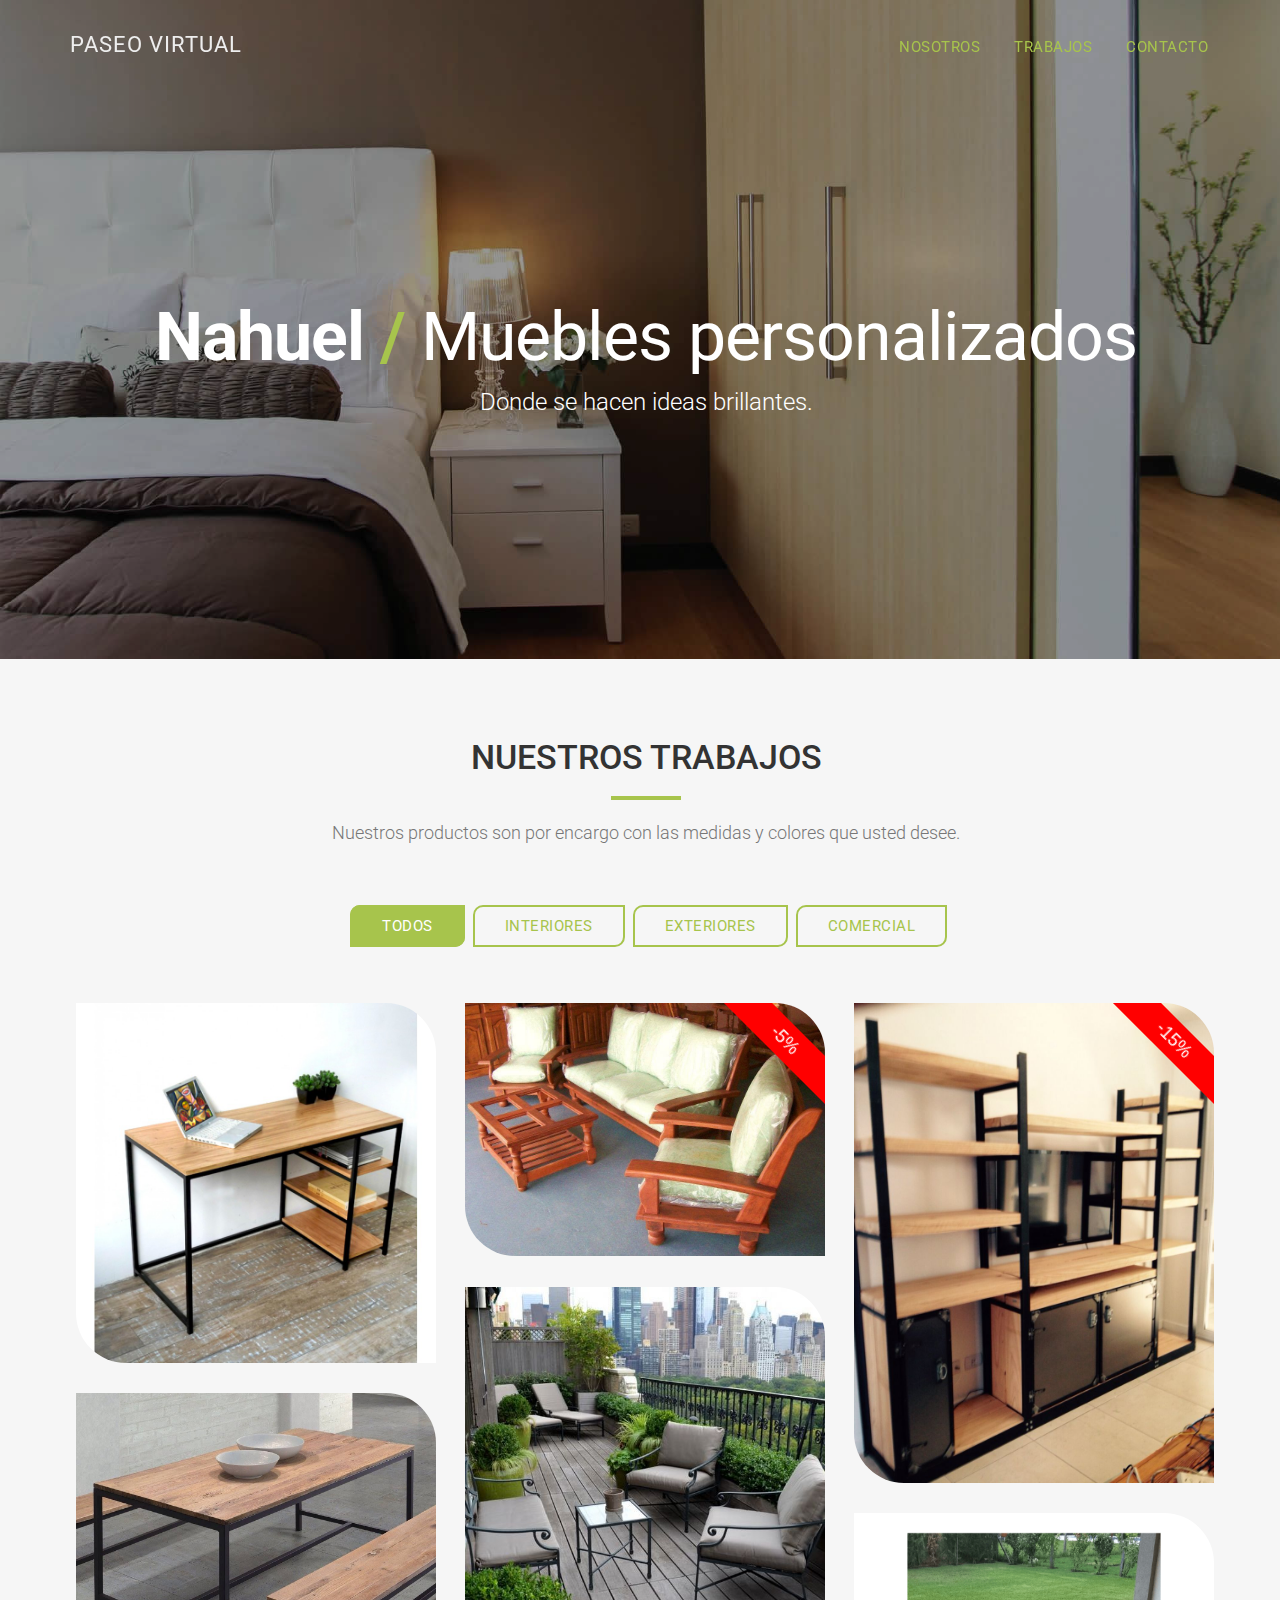
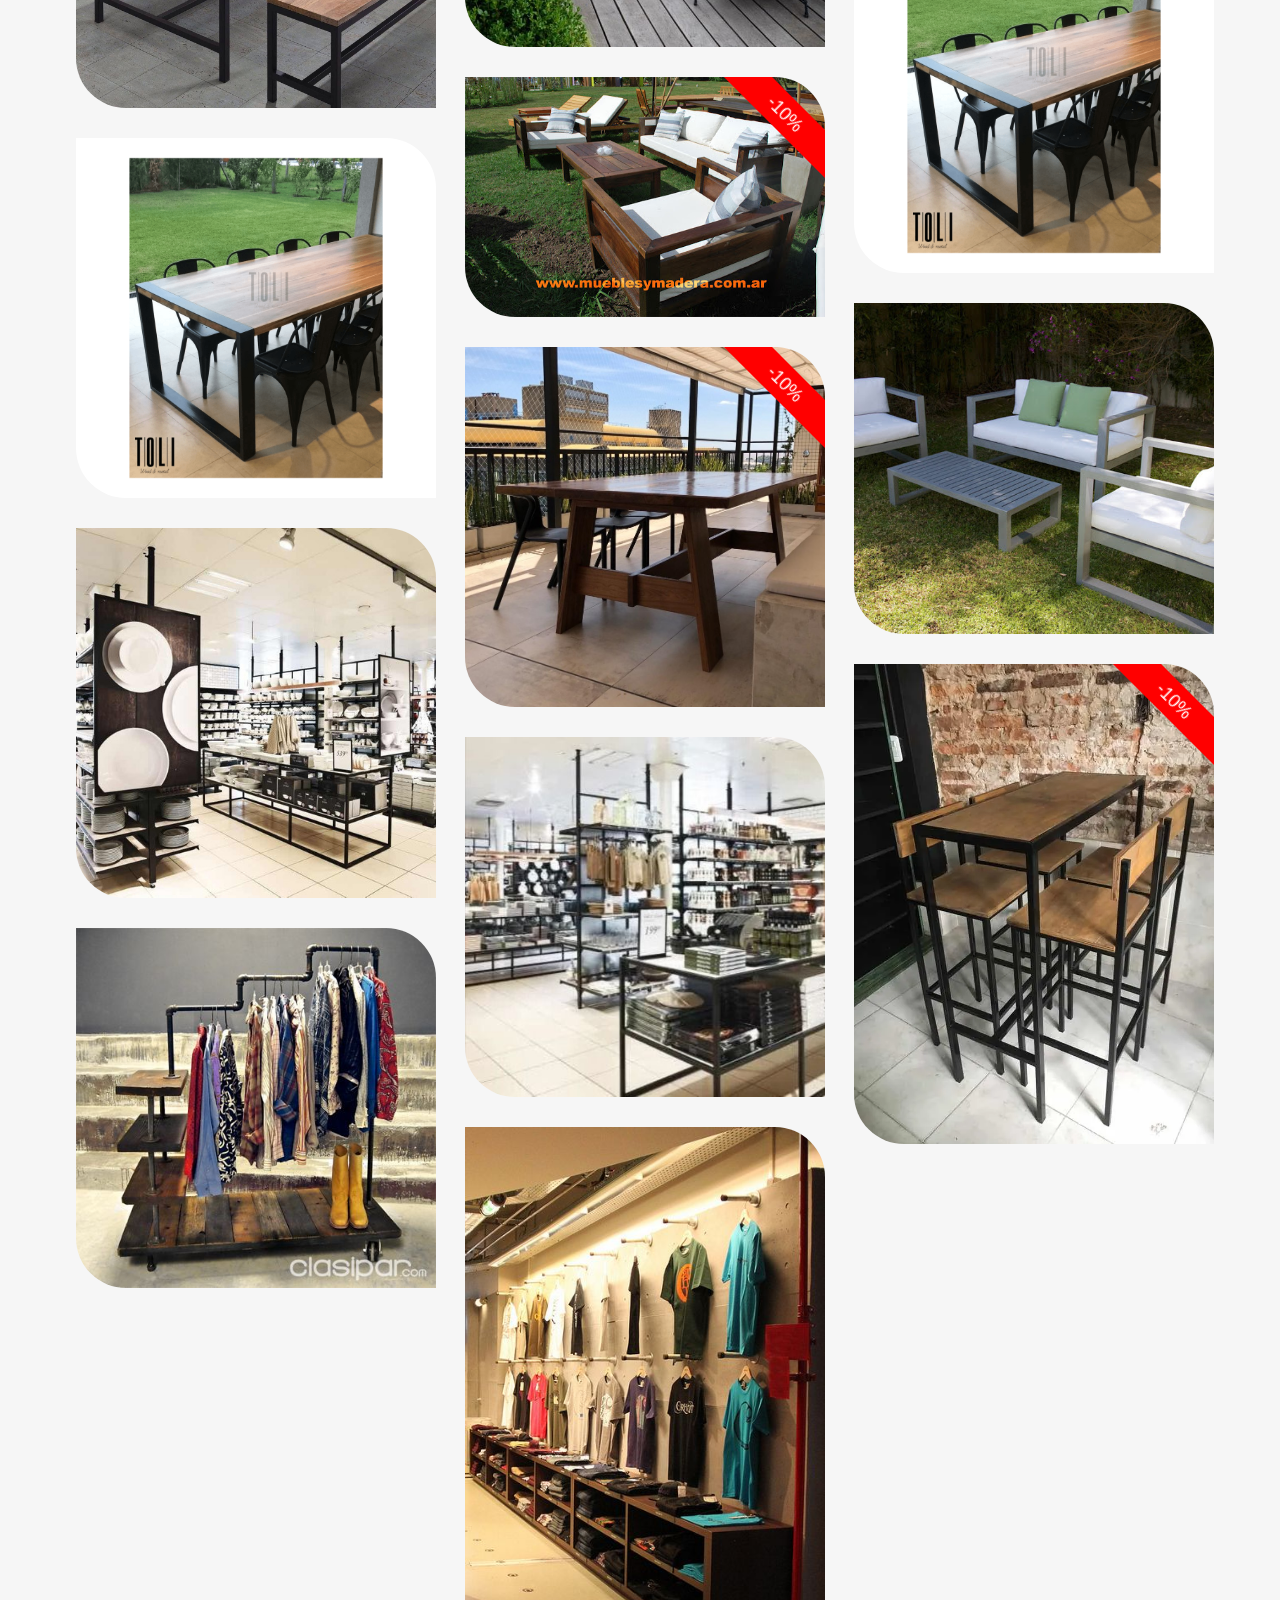
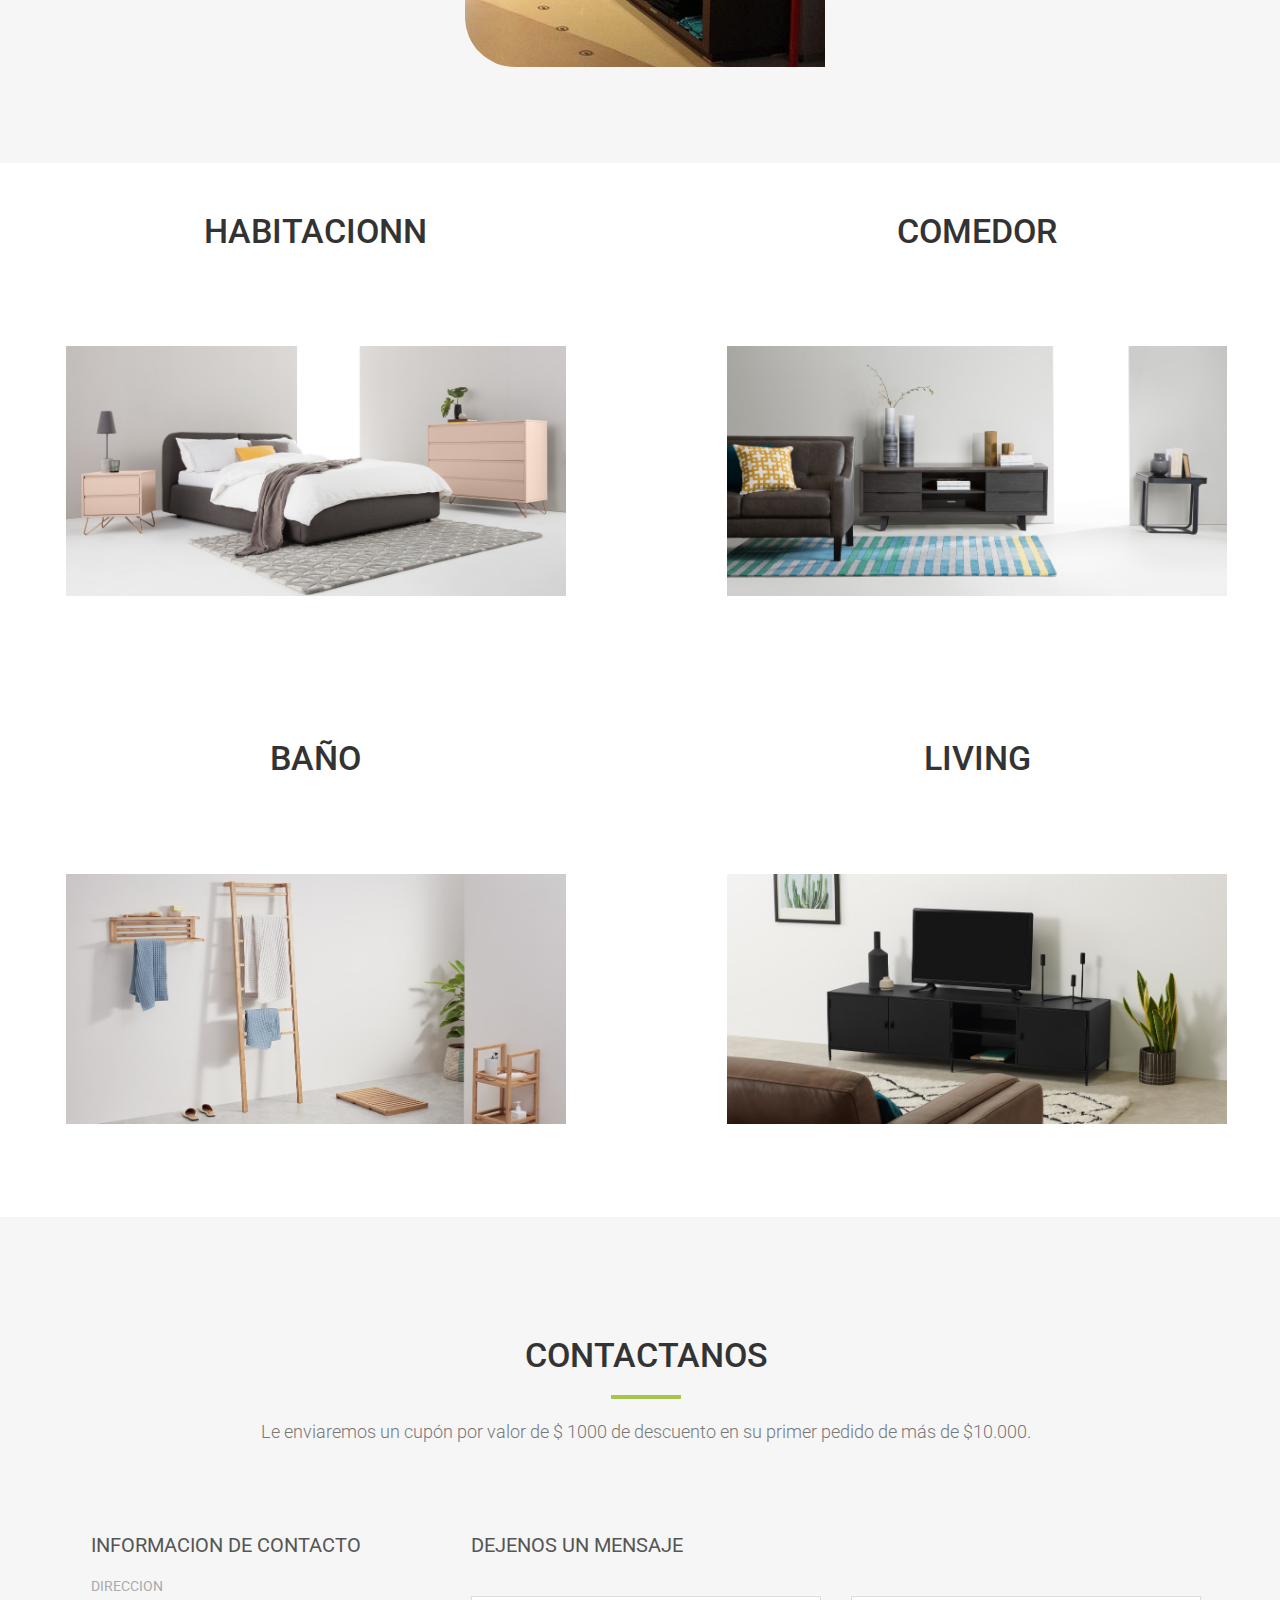
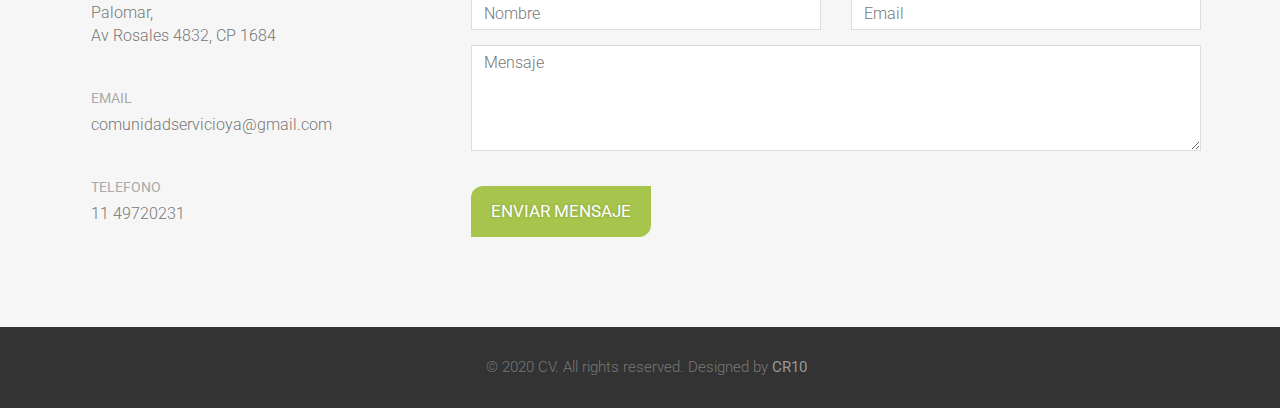
==== commit 0ee08063: "fixing meassures13" ====
--- a/index.html
+++ b/index.html
@@ -263,7 +263,7 @@
  
 <div class="row">
     <div class="col-lg-6 col-md-12 altito ">
-          <h2 class="text-center">HABITACION</h2>
+          <h2 class="text-center">HABITACIONn</h2>
            <div id="slider3">
         
           <ul>
--- a/css/mios.css
+++ b/css/mios.css
@@ -1,8 +1,7 @@
 .altito h2{
     margin-top: 50px;
 } 
-    @import url(https://fonts.googleapis.com/css?family=Open+Sans:400,300,600);	
- 
+    
 #slider2 {
   position: relative;
   overflow: hidden;
@@ -95,10 +94,7 @@
   height: 300px;
   text-align: center;
   line-height: 300px;
-}
-.wrapimg img {
-  width: 100%;height:250px;
-}
+} 
 a.control_prev3, a.control_next3, a.control_prev4, a.control_next4, a.control_prev5, a.control_next5 {
   position: absolute;
   top: 40%;
@@ -137,21 +133,15 @@
   font-size: 18px;
 }
 
-@media screen and (max-width: 800px) {
-  
-#slider3 ul, #slider4 ul, #slider5 ul, #slider2 ul {
- 
-   
-}
-
 #slider3 ul li img, #slider4 ul li img, #slider5 ul li img, #slider2 ul li img{
-  
+   width: 100%;height:250px;
   
 }
-   
-.wrapimg img {
-  width: 80%;height:250px;
-}   
+@media screen and (max-width: 800px) {
+ #slider3 ul li img, #slider4 ul li img, #slider5 ul li img, #slider2 ul li img{
+   width: 100%;height:250px;
+  
+}
 }  
 /*--------------*/
      .ribbon { 
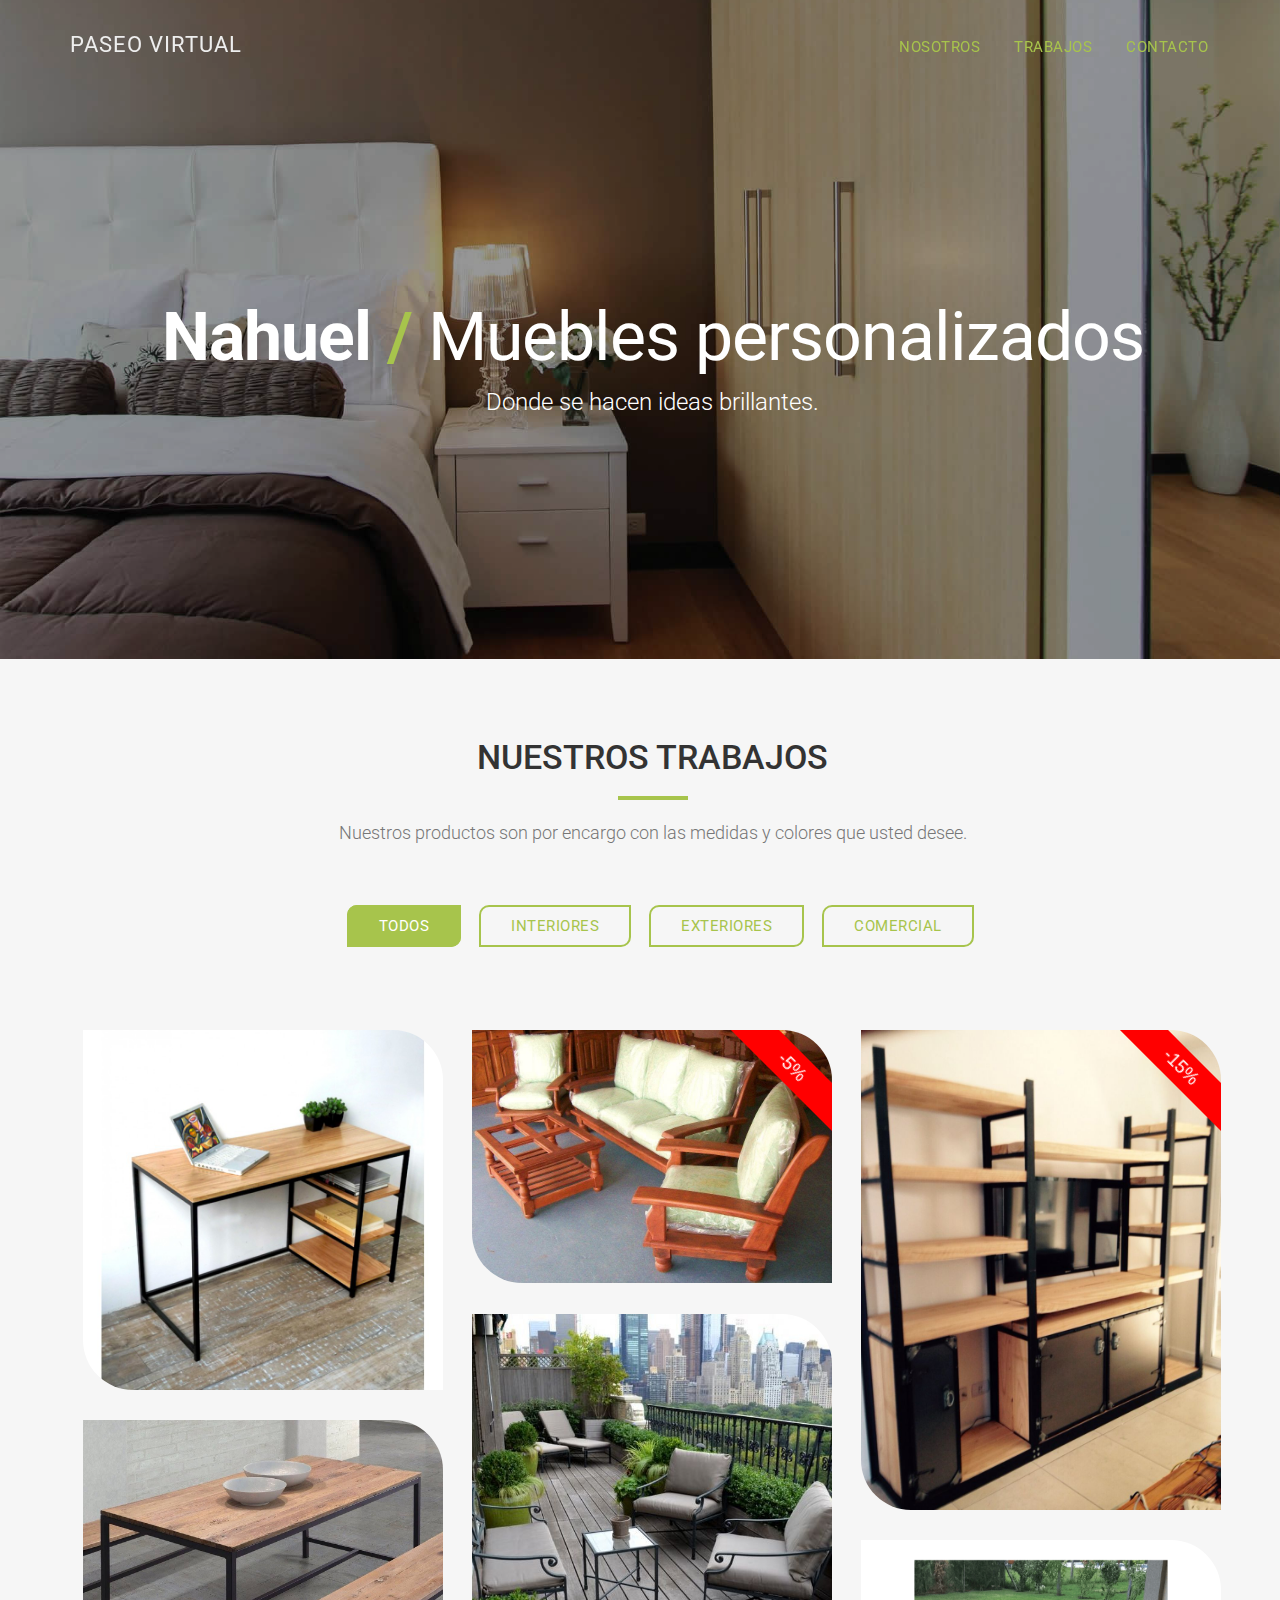
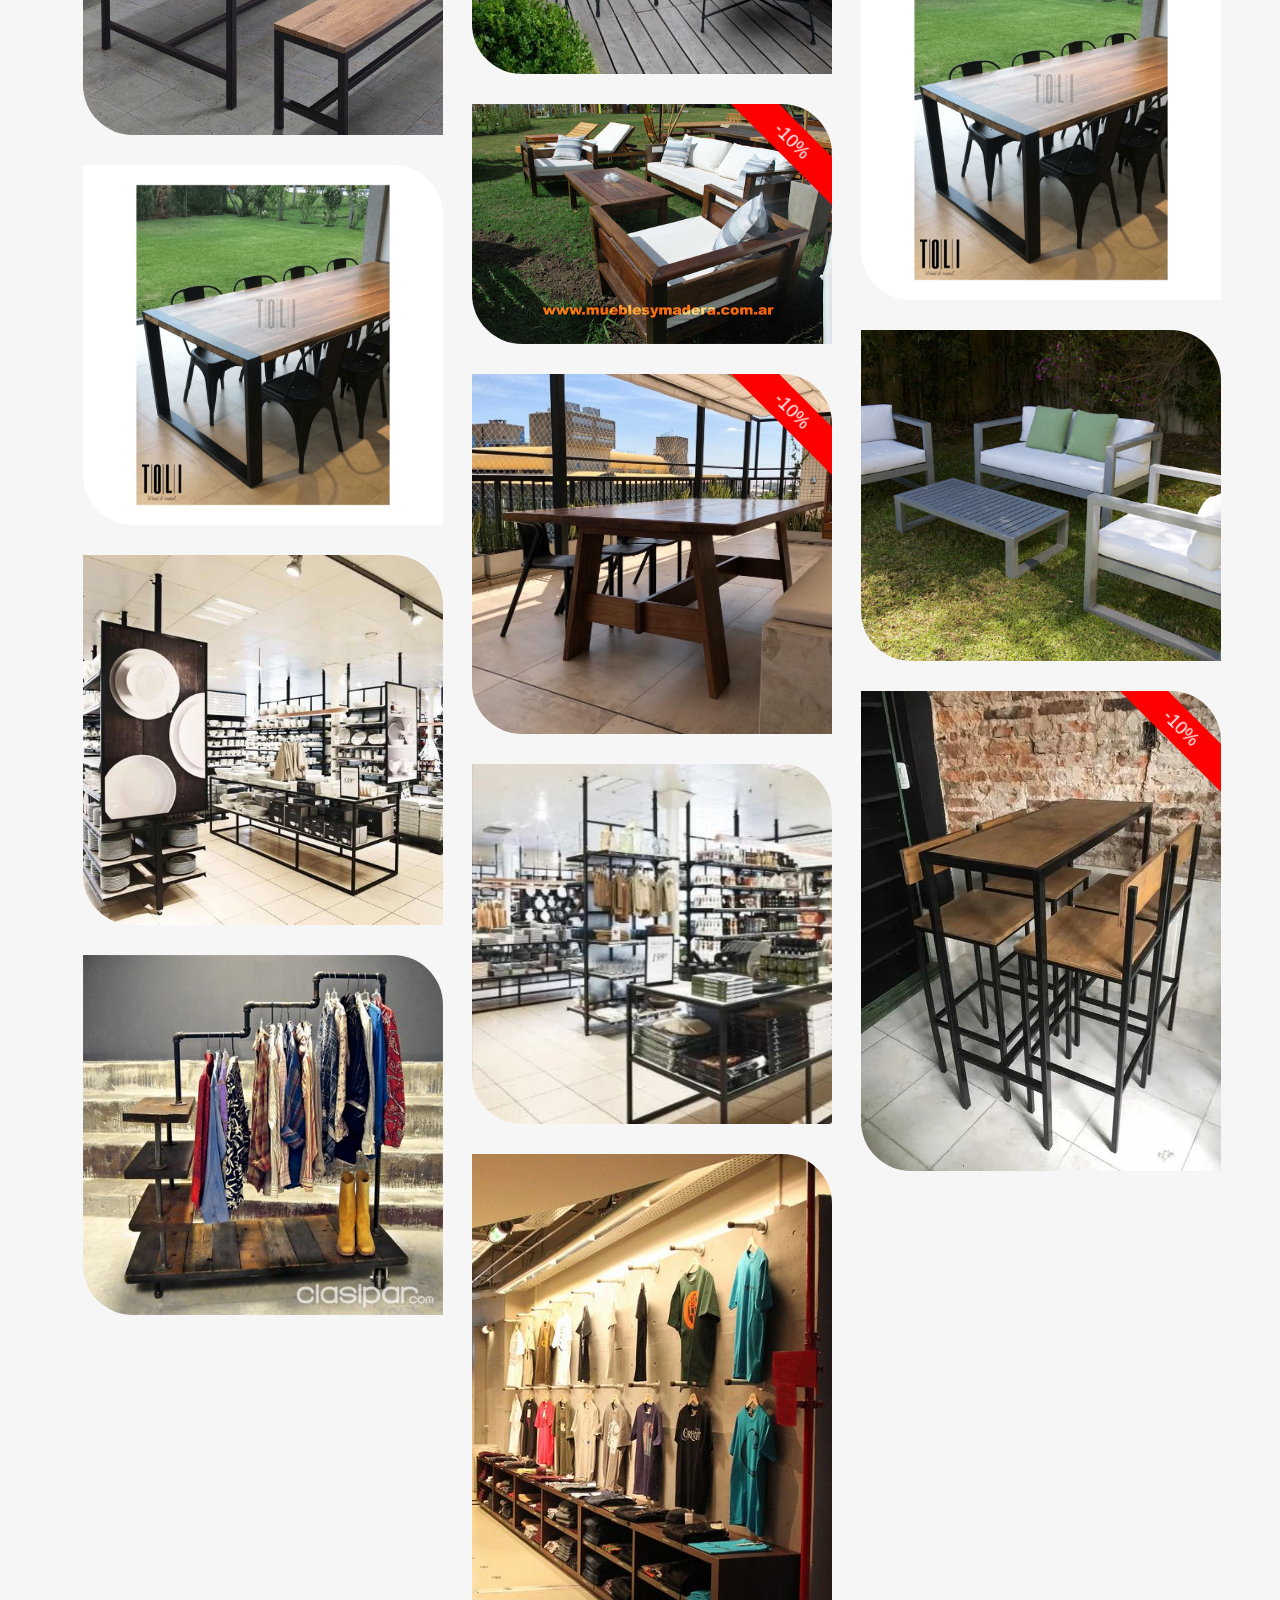
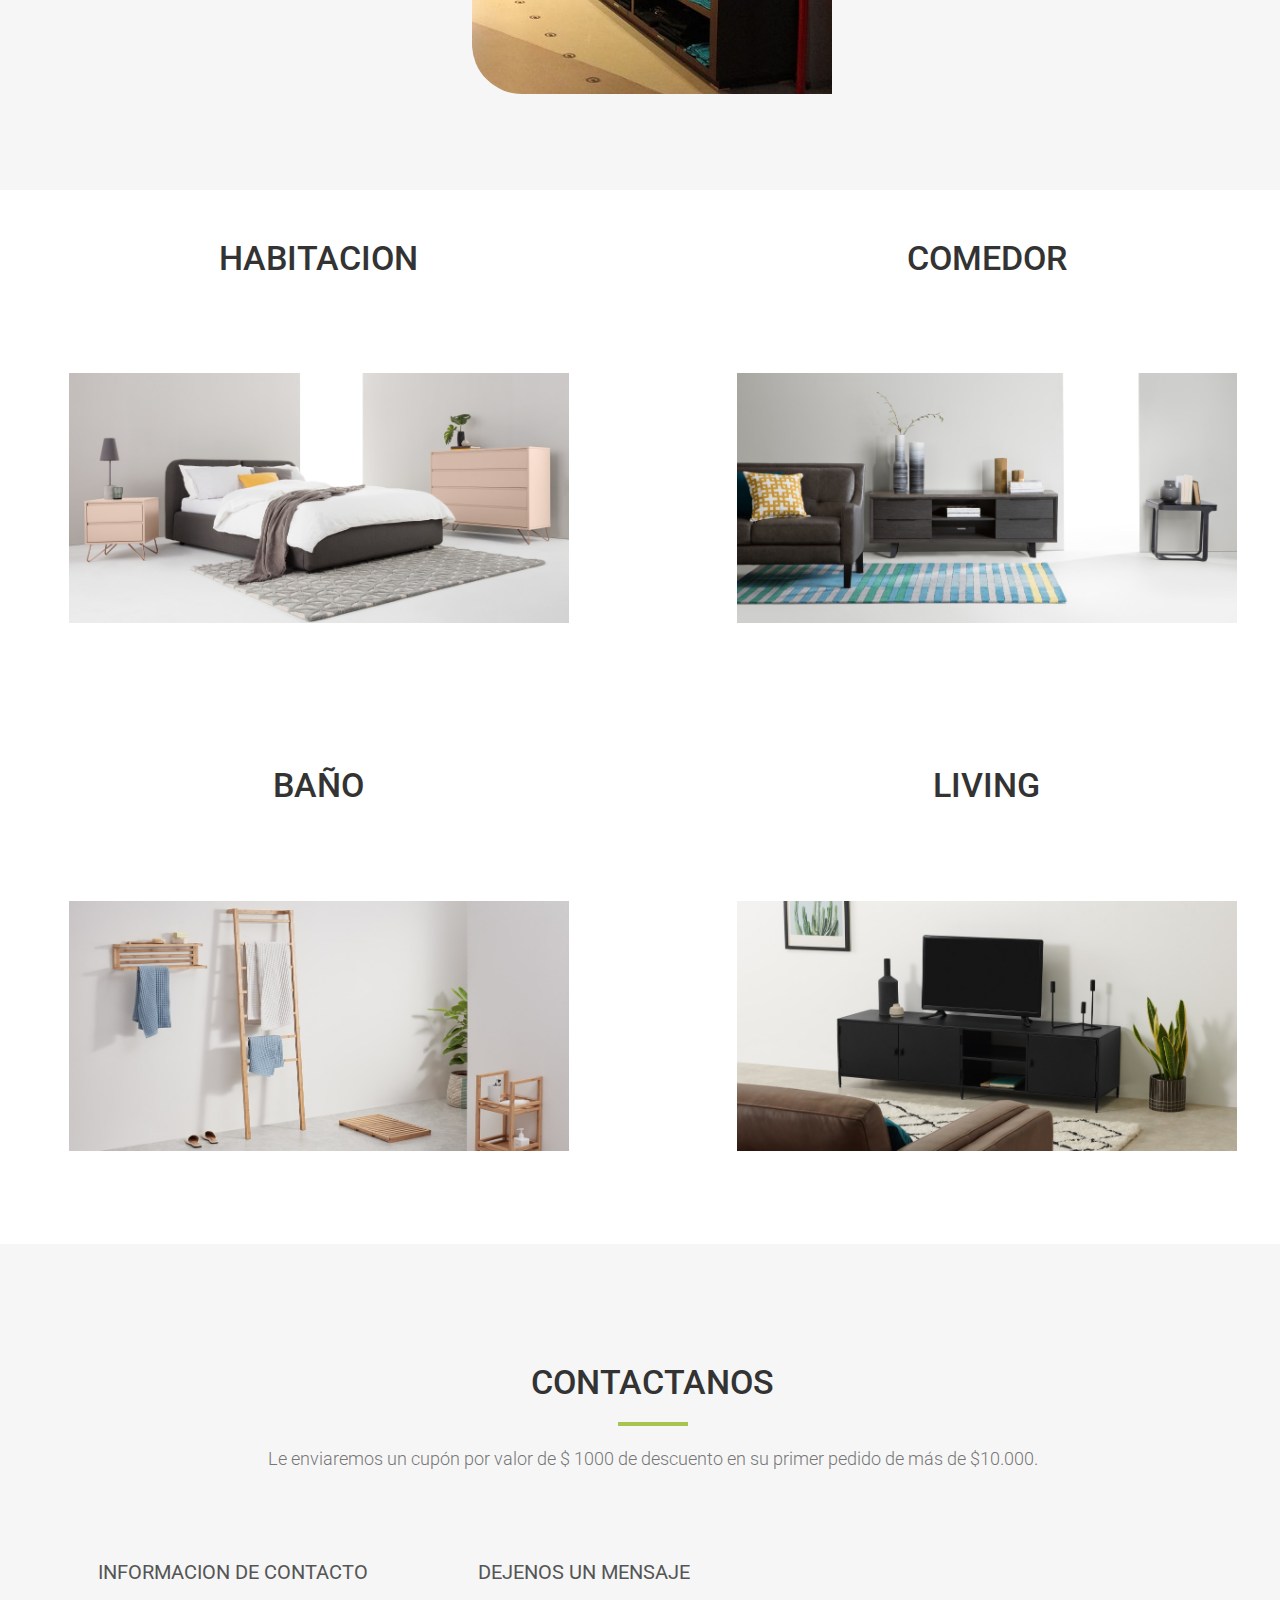
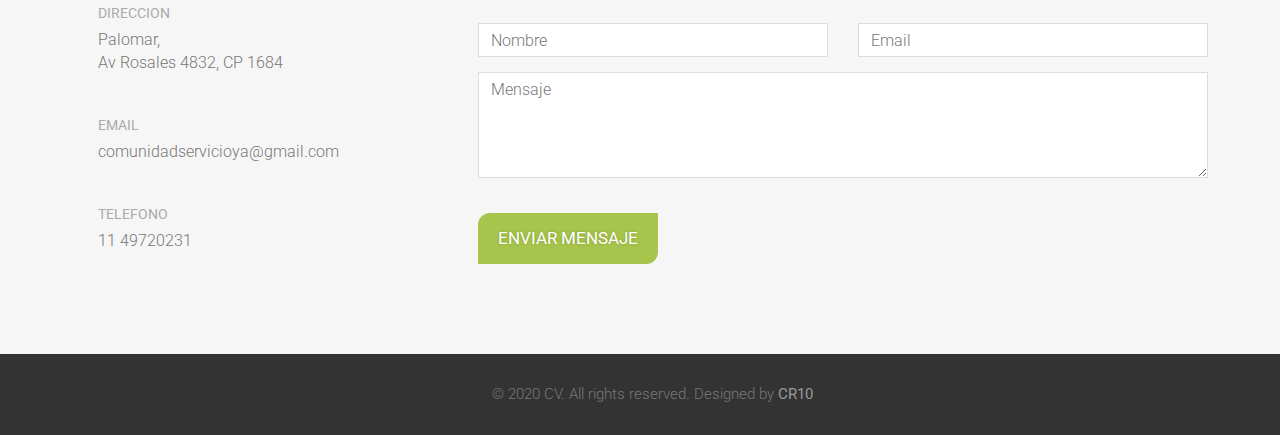
==== commit b8d1ad99: "fixing meassures14" ====
--- a/index.html
+++ b/index.html
@@ -263,7 +263,7 @@
  
 <div class="row">
     <div class="col-lg-6 col-md-12 altito ">
-          <h2 class="text-center">HABITACIONn</h2>
+          <h2 class="text-center">HABITACION</h2>
            <div id="slider3">
         
           <ul>
--- a/css/style.css
+++ b/css/style.css
@@ -4,7 +4,7 @@
 	-webkit-font-smoothing: antialiased !important;
 	color: #777;
 	font-weight: 300;
-	width: 100.5% !important;
+	width: 101% !important;
 	height: 100% !important;
 } 
 h2 {
@@ -253,7 +253,8 @@
 }
 ol.type li {
 	display: inline-block;
-	margin-left: 5px;
+	margin-left: 15px;
+    margin-bottom: 27px;
 }
 ol.type li a {
 	color: #a7c44c;
--- a/css/mios.css
+++ b/css/mios.css
@@ -139,9 +139,14 @@
 }
 @media screen and (max-width: 800px) {
  #slider3 ul li img, #slider4 ul li img, #slider5 ul li img, #slider2 ul li img{
-   width: 100%;height:250px;
-  
+   width: 100%;height:280px;
+  transform: scaleX(0.8);
 }
+    .altito h2{
+    margin-top: 50px;
+        transform: translateX(20px);
+        font-family:  ;
+} 
 }  
 /*--------------*/
      .ribbon { 
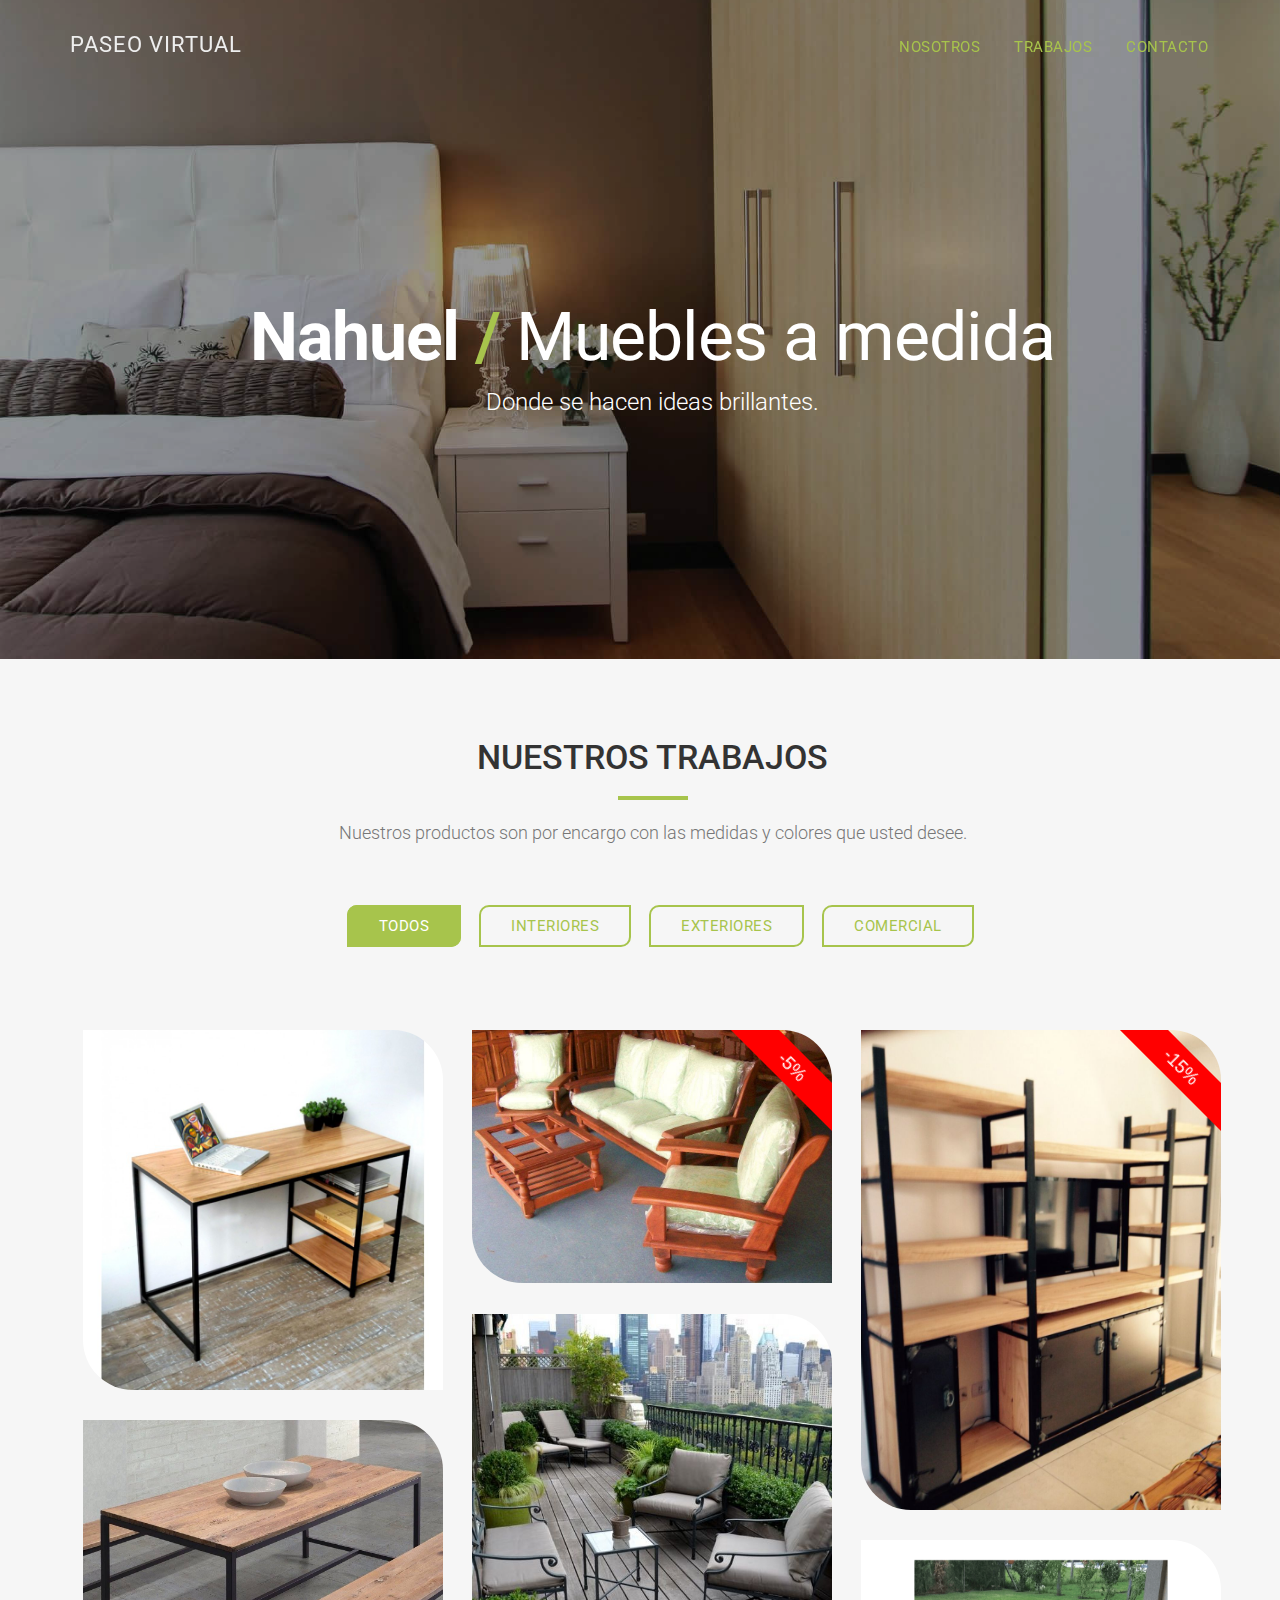
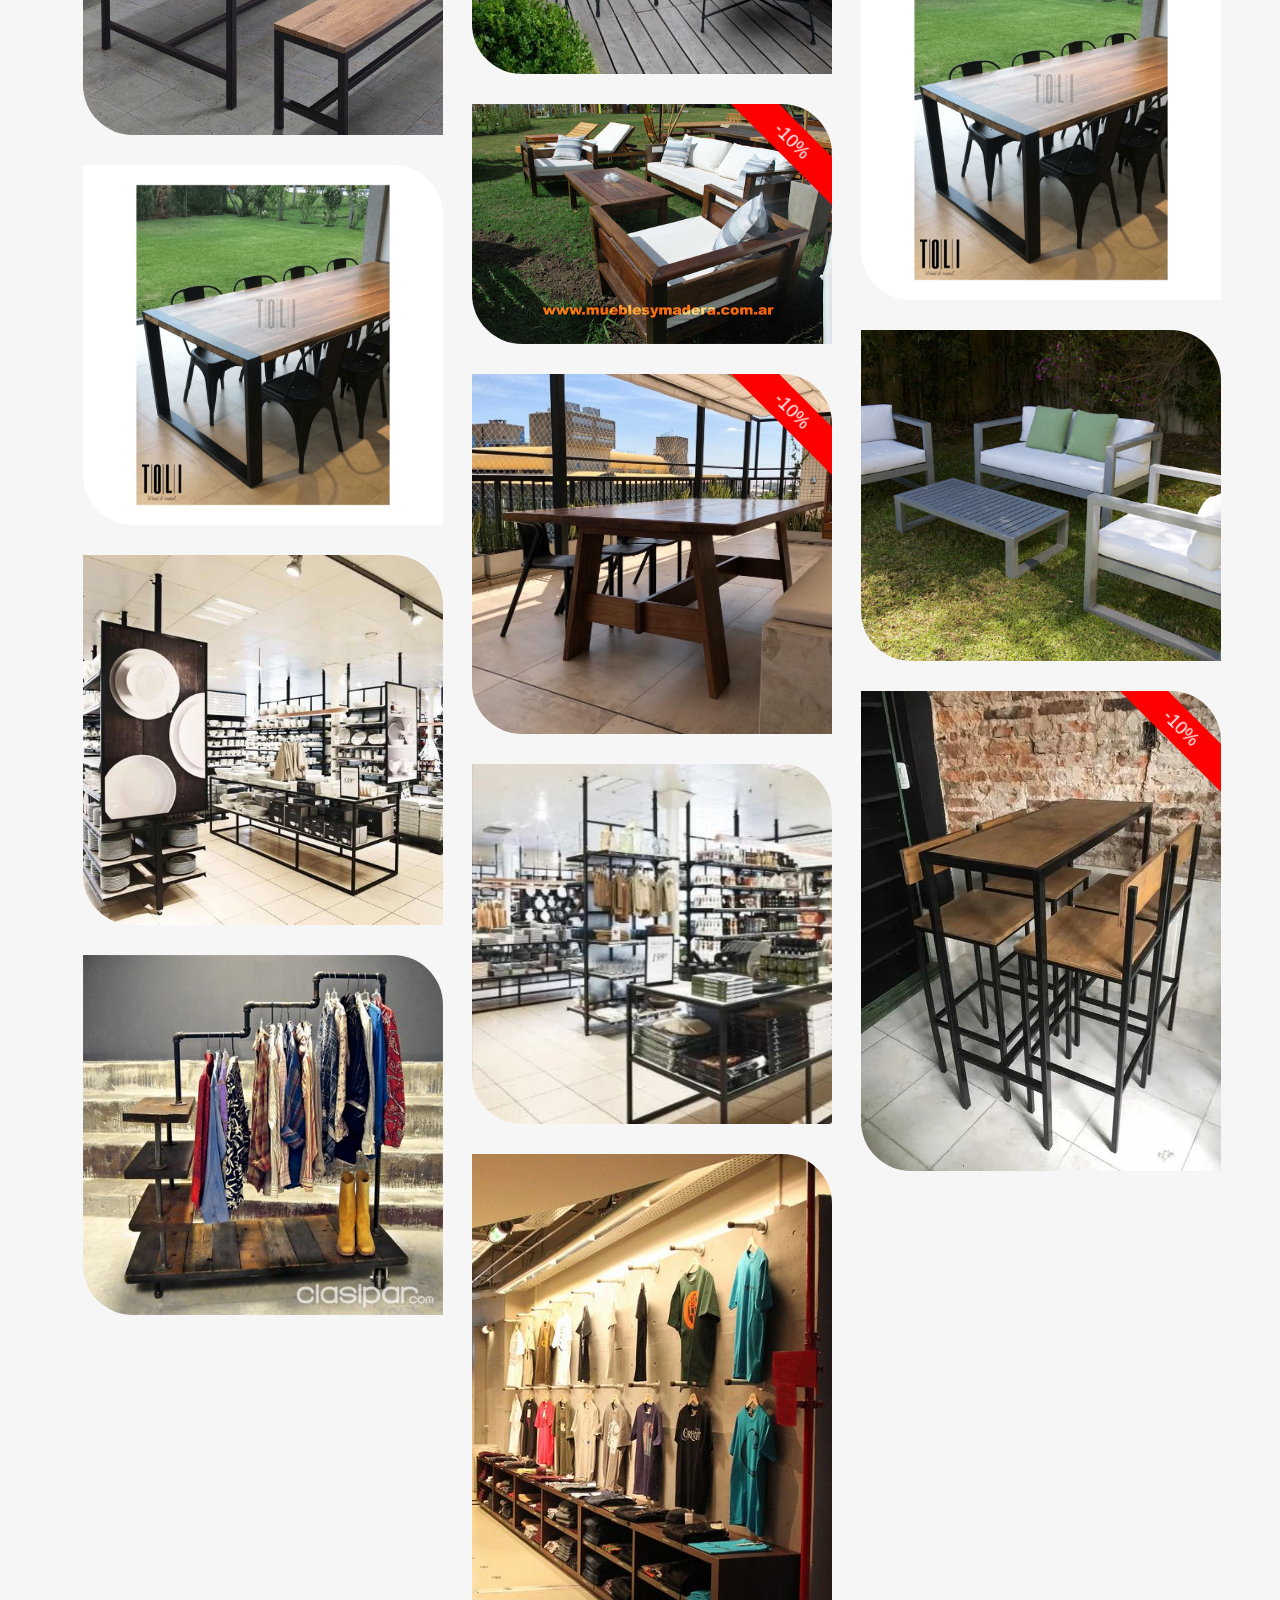
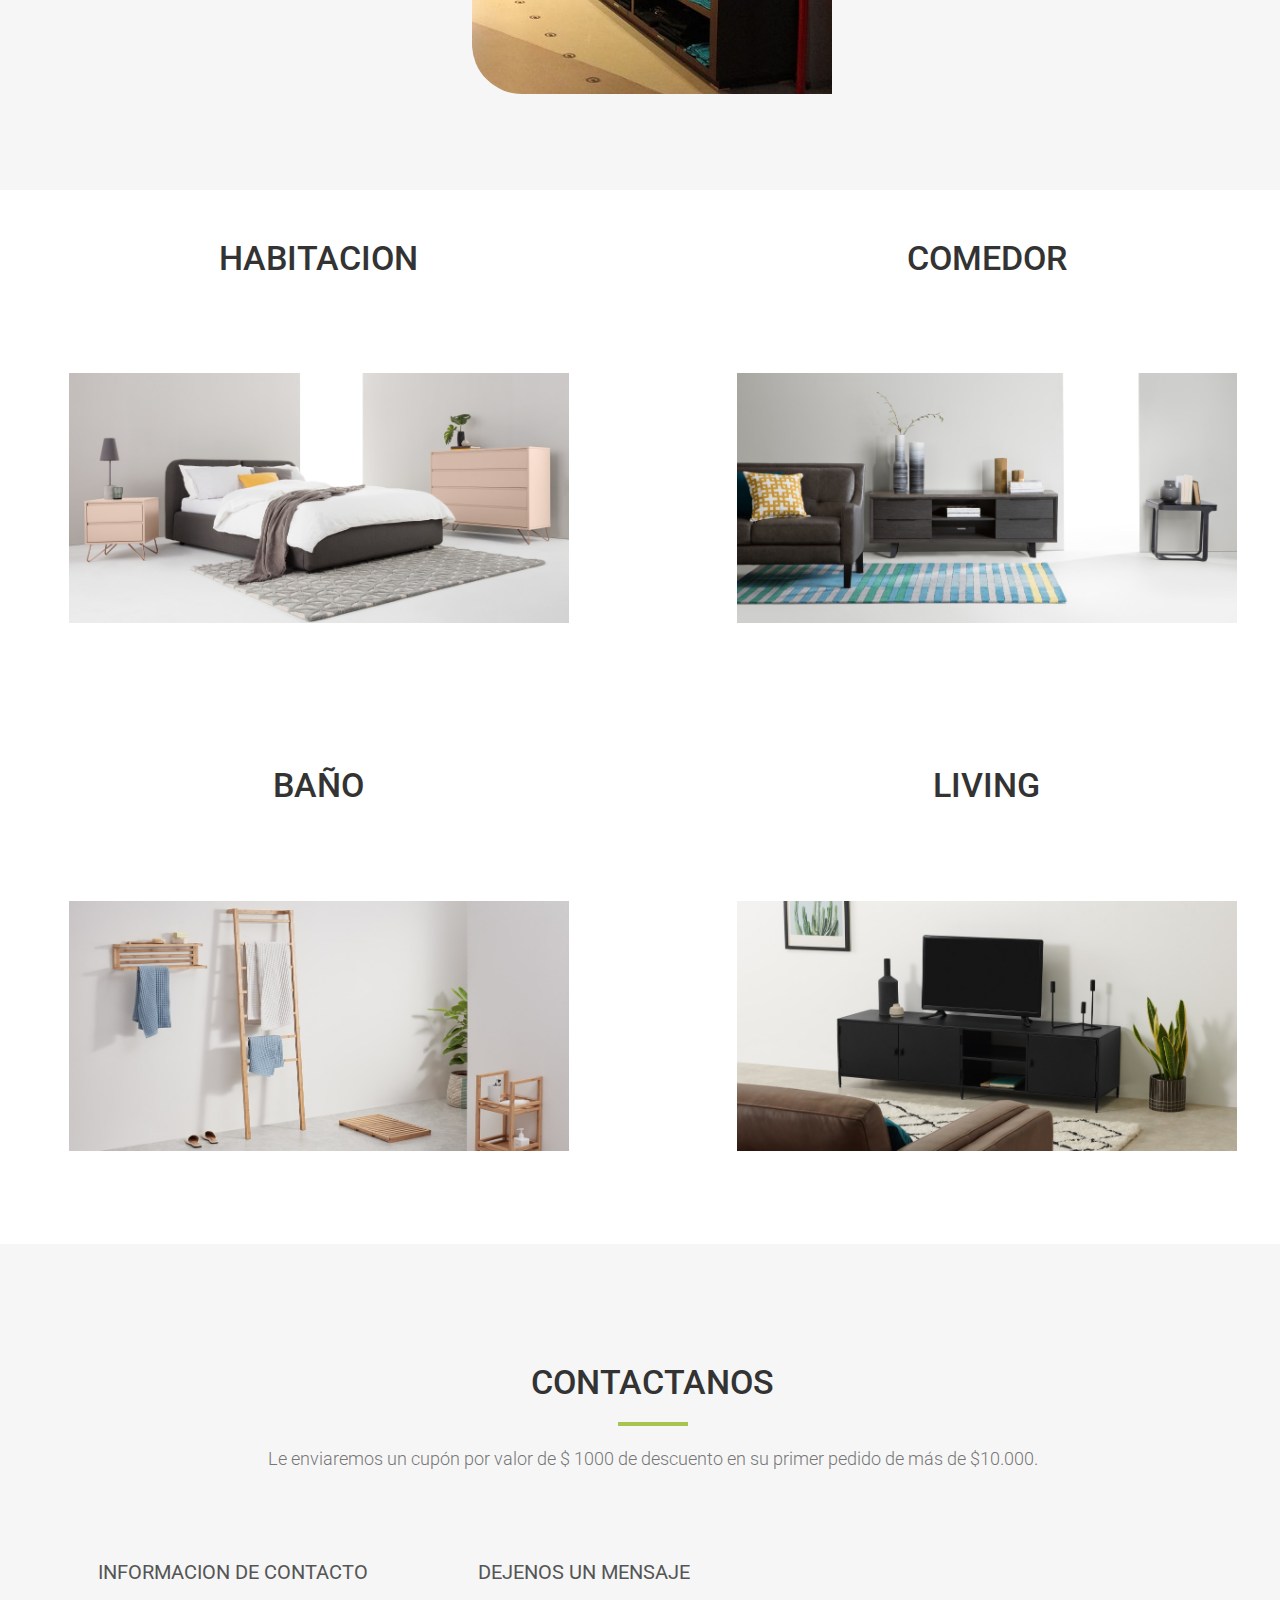
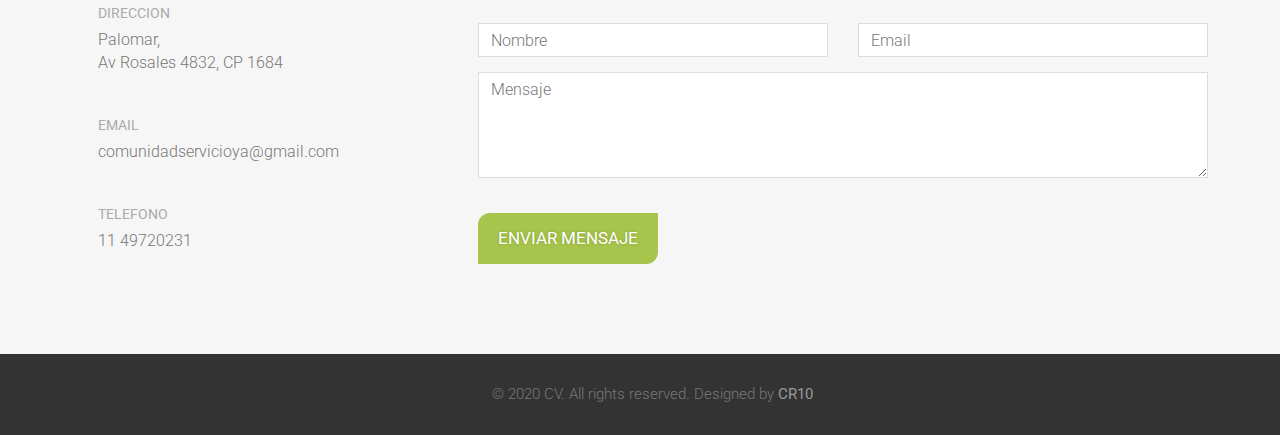
==== commit 5826d23f: "fixing meassures15" ====
--- a/index.html
+++ b/index.html
@@ -67,7 +67,7 @@
       <div class="container">
         <div class="row">
           <div class="intro-text">
-            <h1><strong>Nahuel</strong> <span>/</span> Muebles personalizados</h1>
+            <h1><strong>Nahuel</strong> <span>/</span> Muebles a medida</h1>
             <p> Donde se hacen ideas brillantes.</p>
           <!--  <a href="#about" class="btn btn-custom btn-lg page-scroll">Saber más</a> --></div>
         </div>
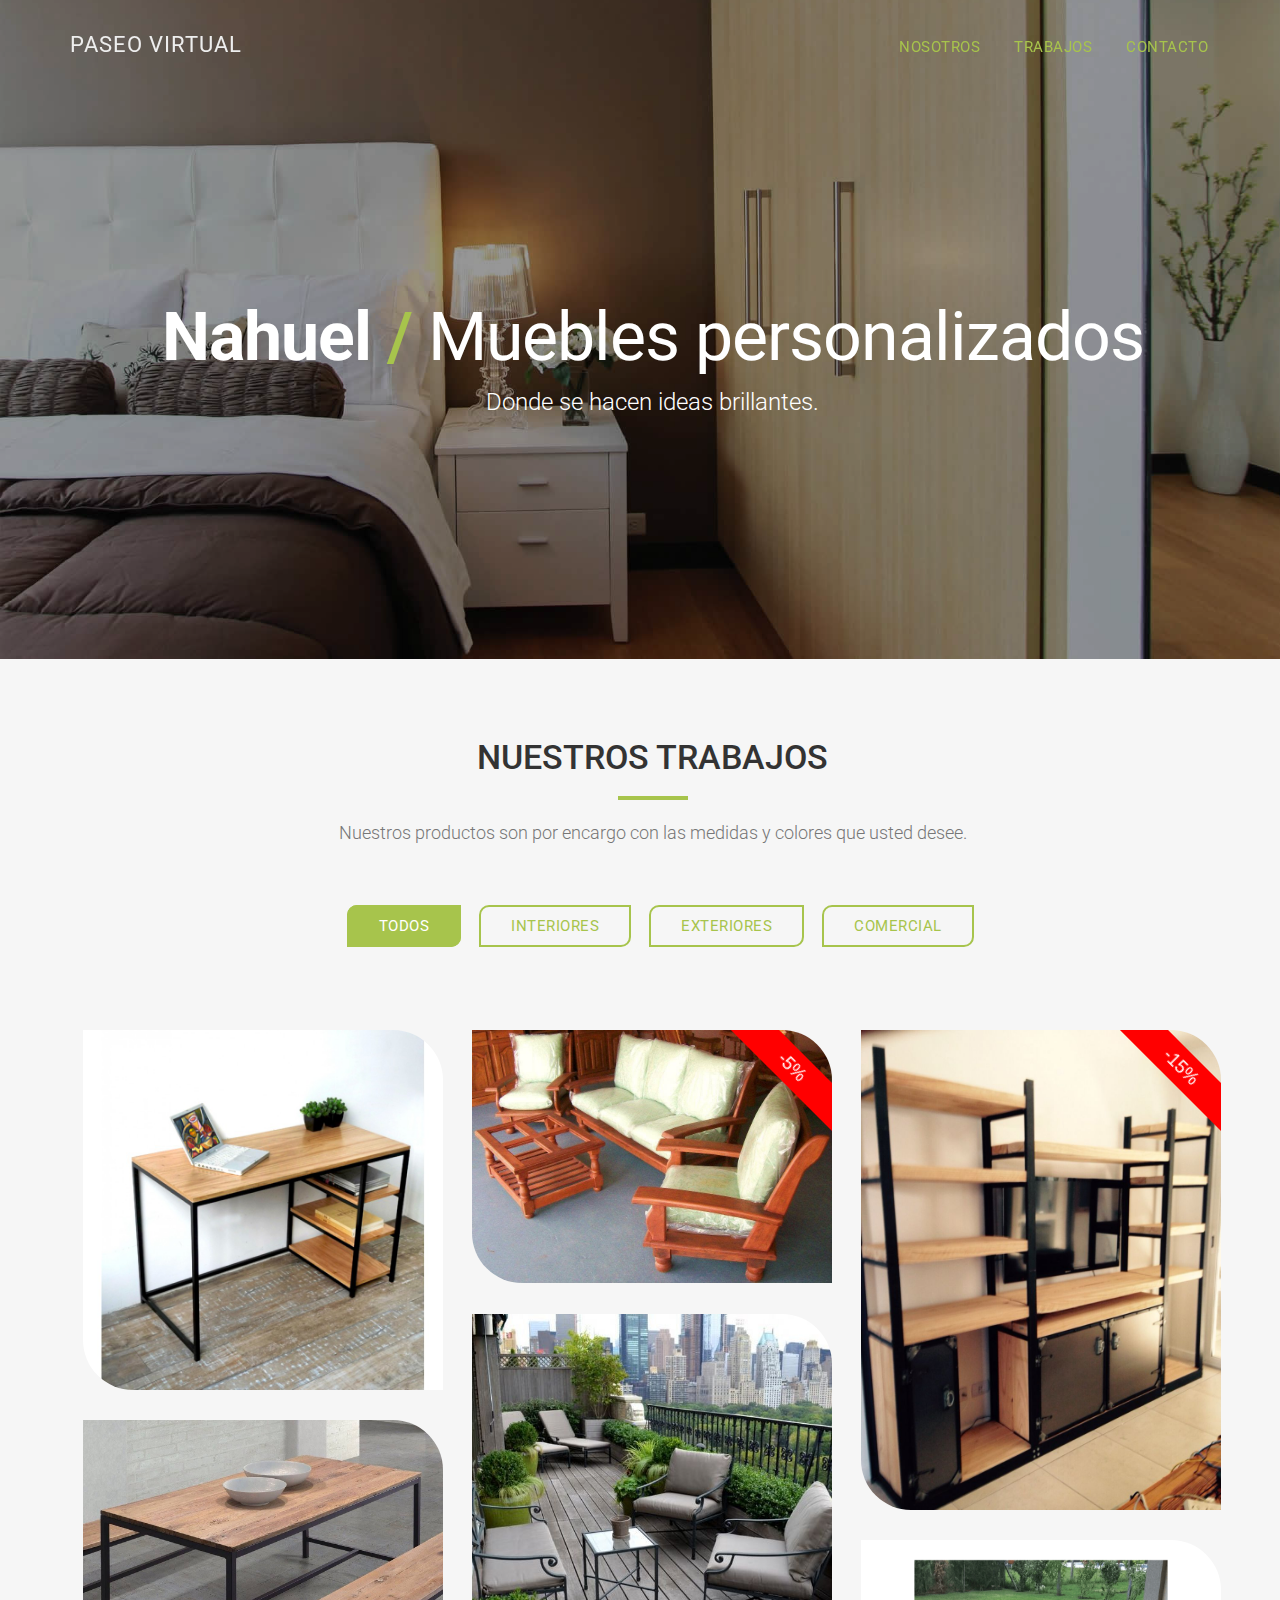
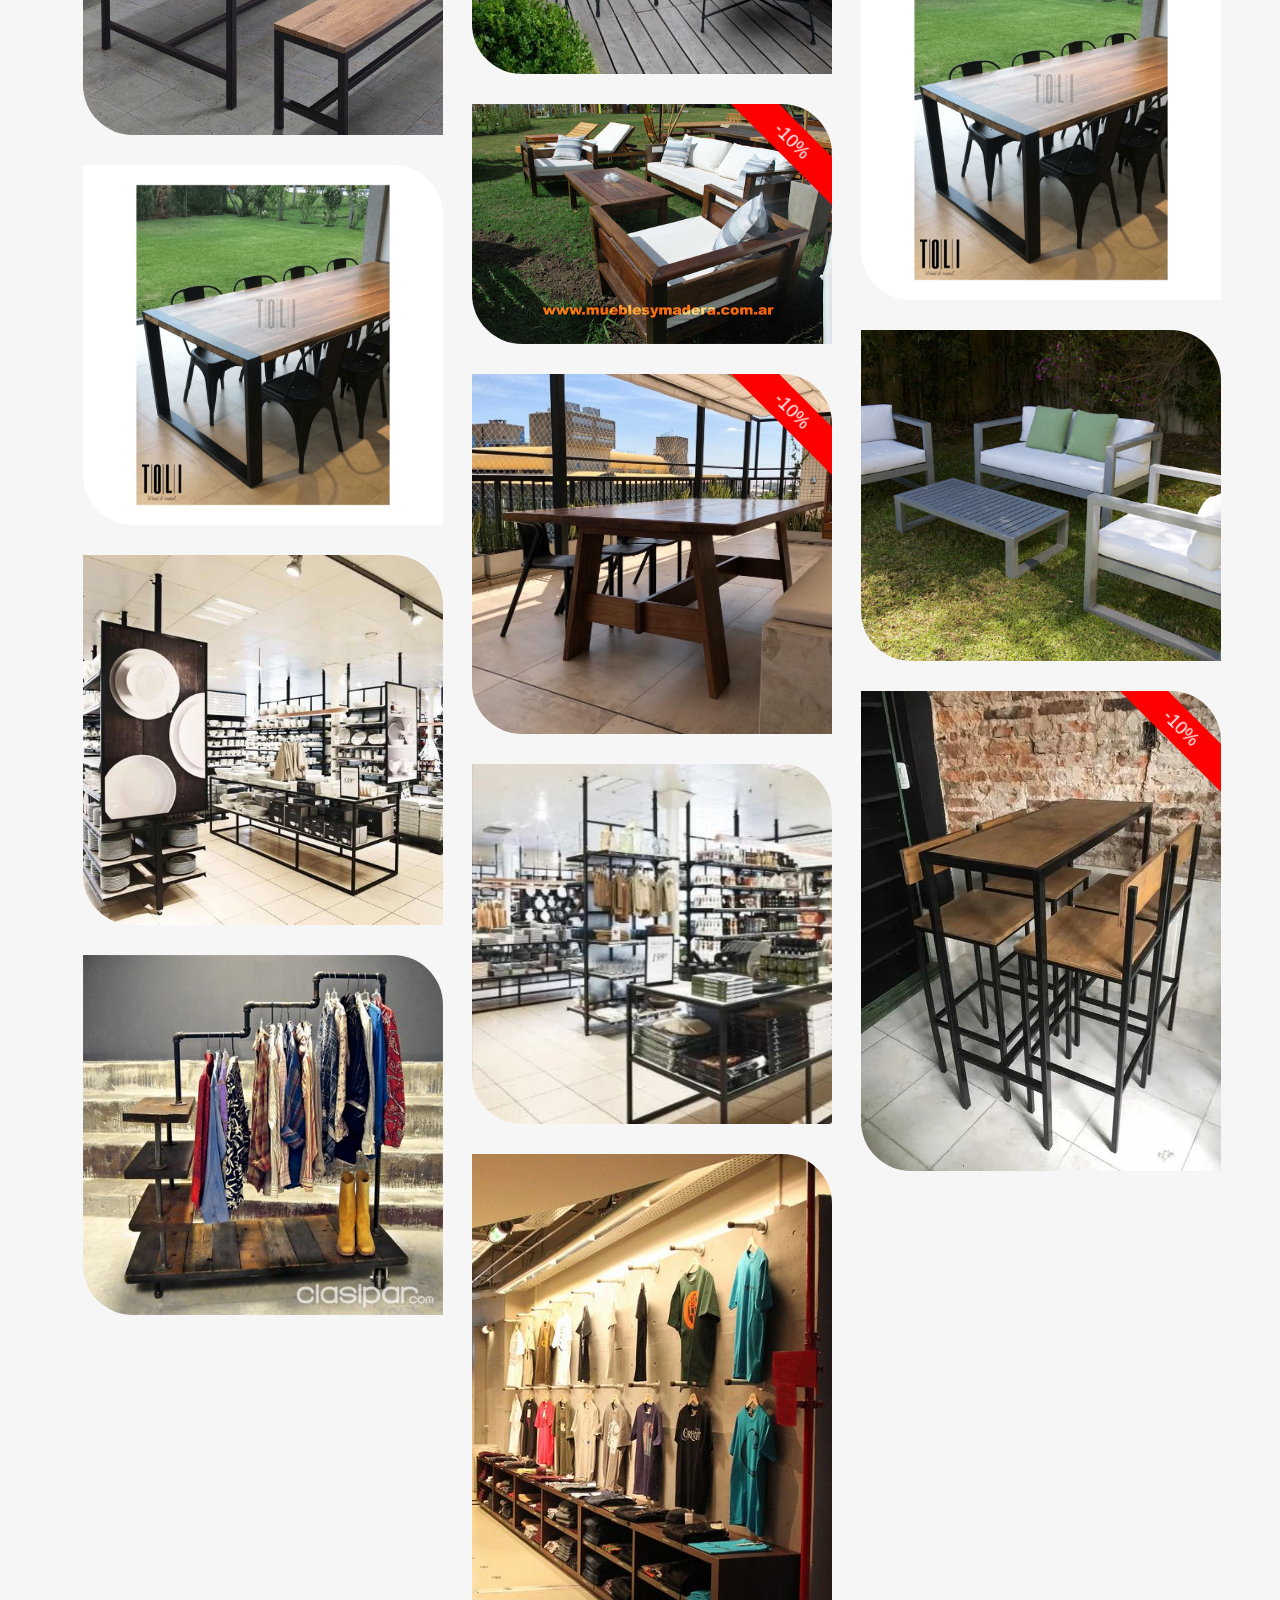
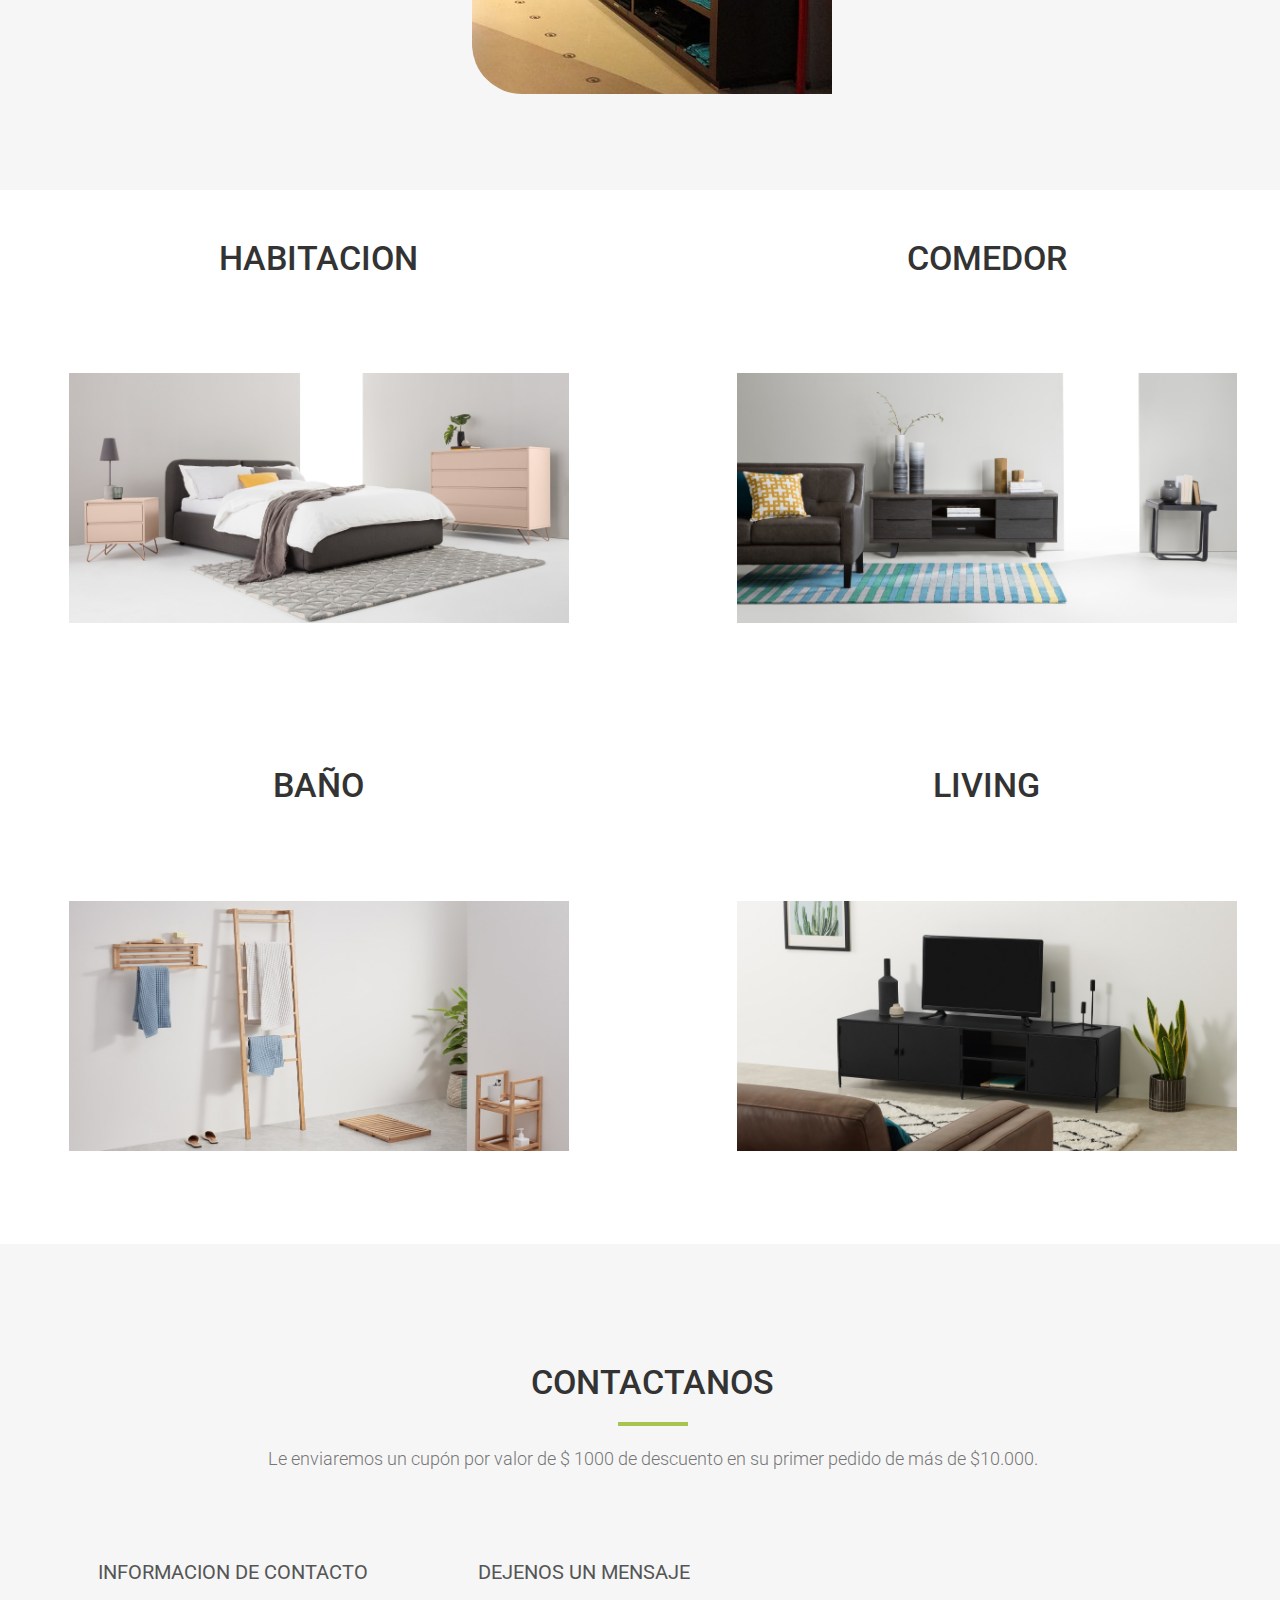
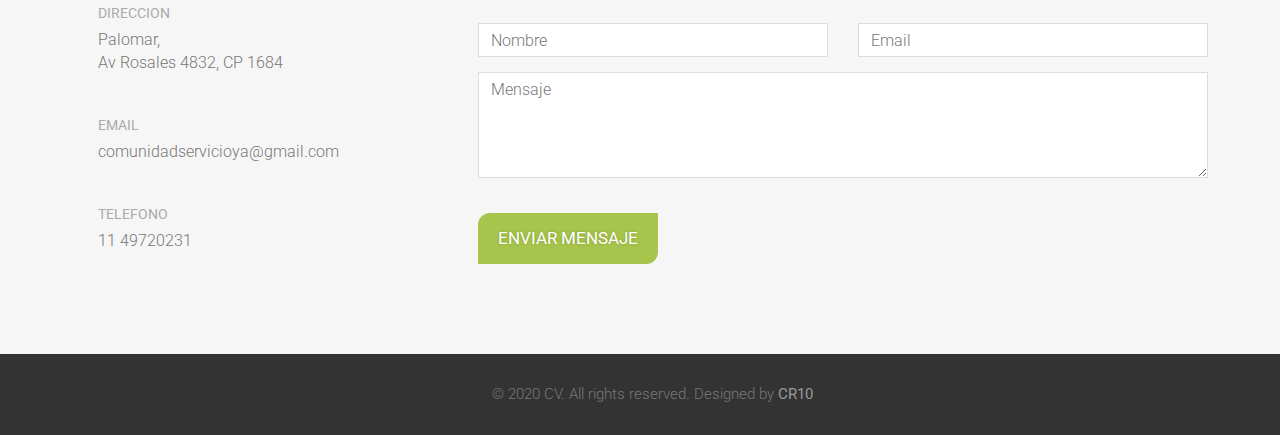
==== commit da5c03e2: "fixing meassures16" ====
--- a/index.html
+++ b/index.html
@@ -67,7 +67,7 @@
       <div class="container">
         <div class="row">
           <div class="intro-text">
-            <h1><strong>Nahuel</strong> <span>/</span> Muebles a medida</h1>
+            <h1><strong>Nahuel</strong> <span>/</span> Muebles personalizados</h1>
             <p> Donde se hacen ideas brillantes.</p>
           <!--  <a href="#about" class="btn btn-custom btn-lg page-scroll">Saber más</a> --></div>
         </div>
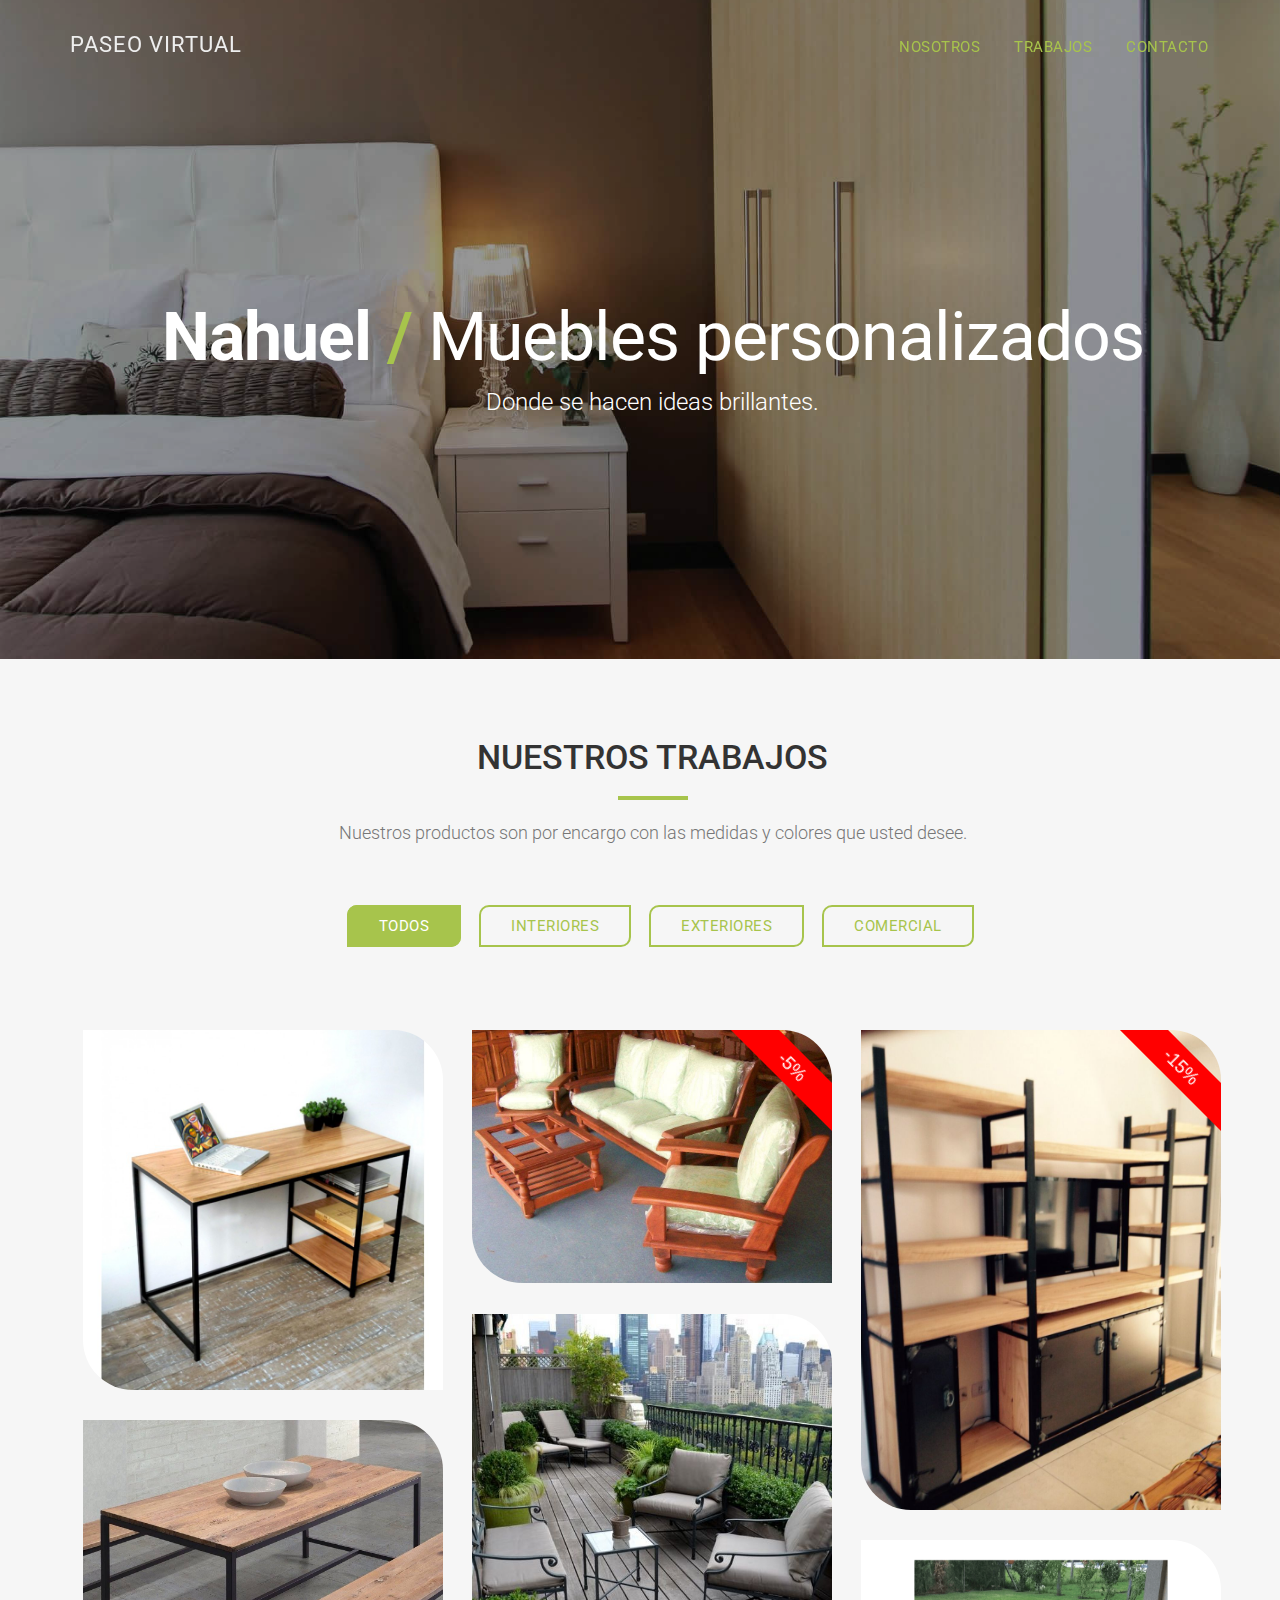
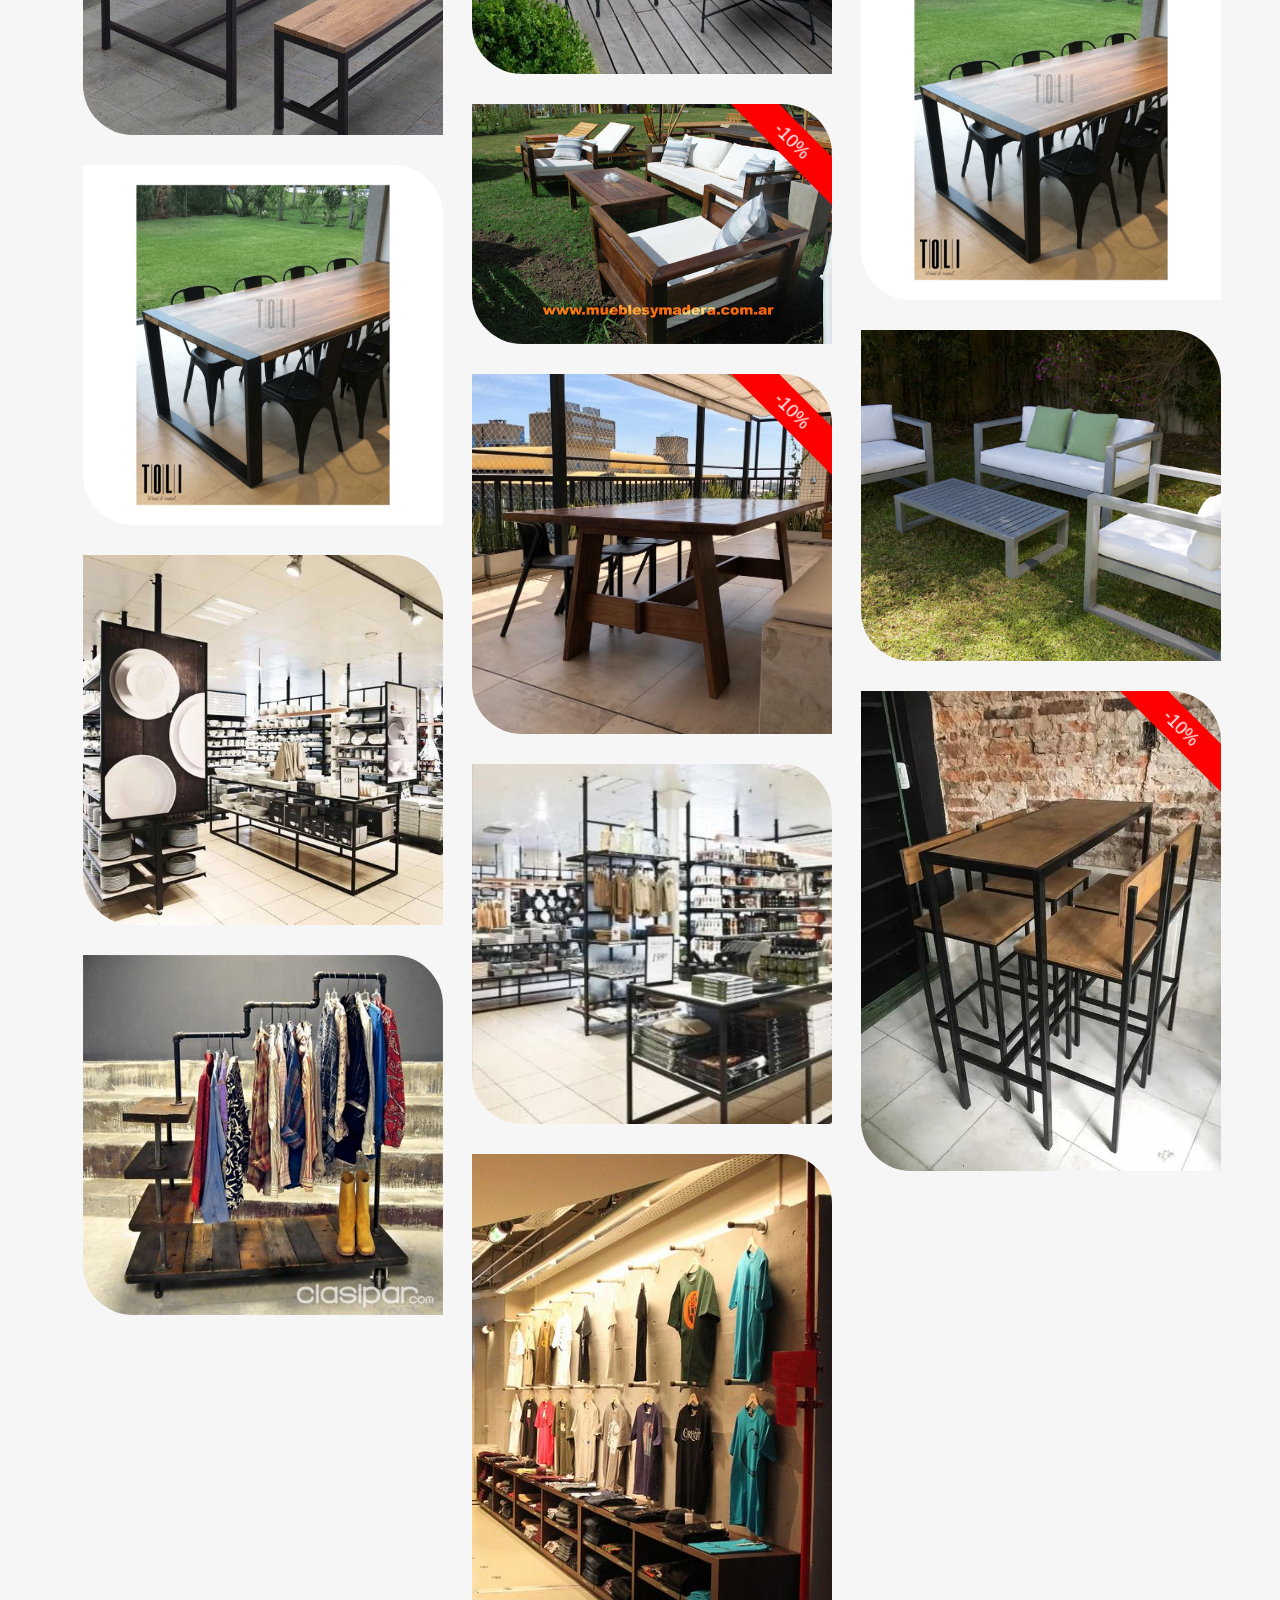
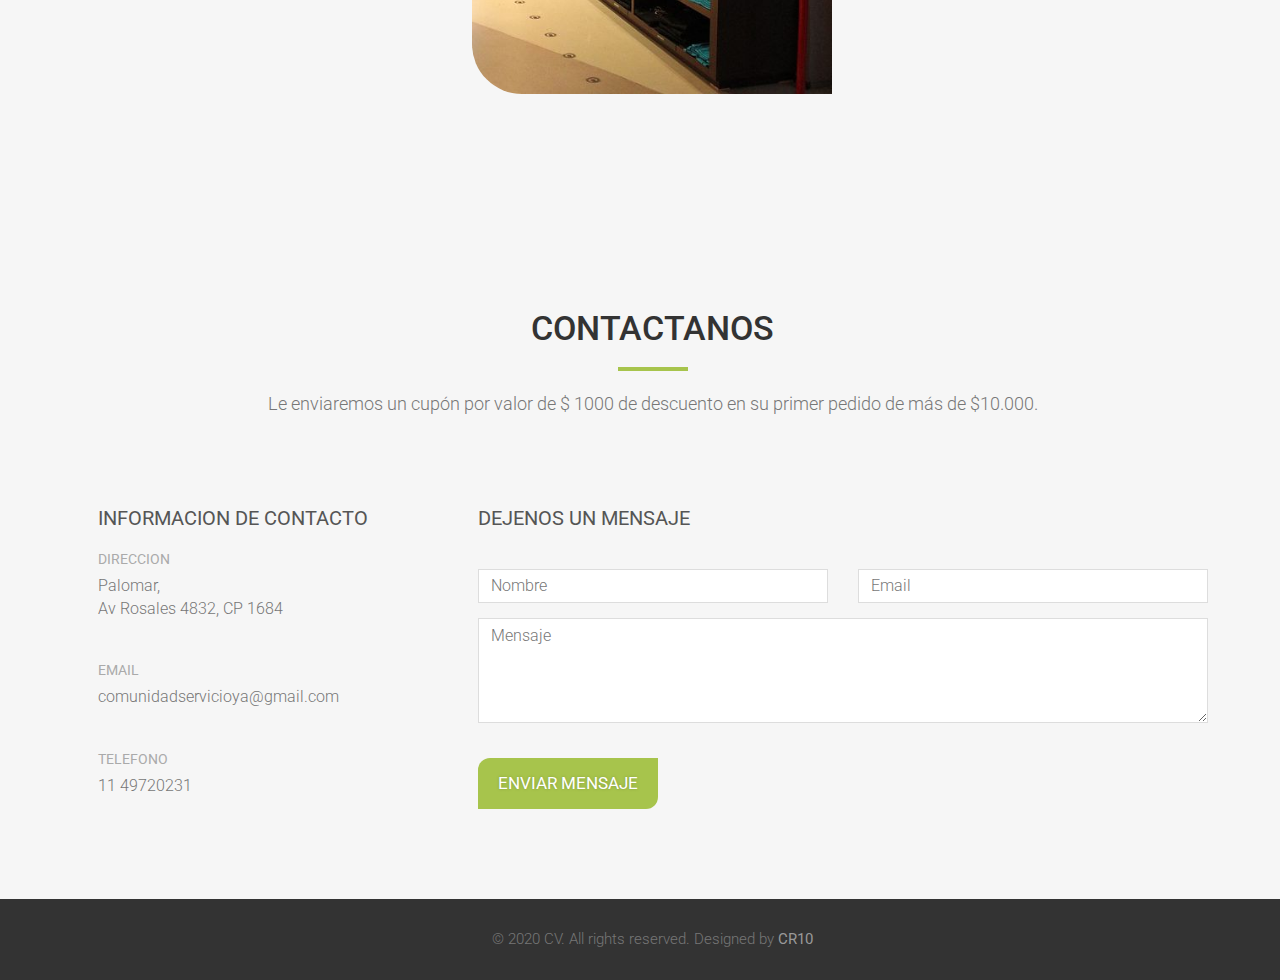
==== commit 5444fad8: "fixing meassures18" ====
--- a/index.html
+++ b/index.html
@@ -44,7 +44,7 @@
   <div class="container"> 
     <!-- Brand and toggle get grouped for better mobile display -->
     <div class="navbar-header">
-      <button type="button" class="navbar-toggle collapsed " data-toggle="collapse" data-target="#bs-example-navbar-collapse-1"> <span class="sr-only">Toggle navigation</span> <span class="icon-bar"></span> <span class="icon-bar"></span> <span class="icon-bar"></span> </button>
+      <button type="button" class="navbar-toggle collapsed corremenu" data-toggle="collapse" data-target="#bs-example-navbar-collapse-1"> <span class="sr-only">Toggle navigation</span> <span class="icon-bar"></span> <span class="icon-bar"></span> <span class="icon-bar"></span> </button>
       <a class="navbar-brand page-scroll" href="#page-top">Paseo virtual</a> </div>
     
     <!-- Collect the nav links, forms, and other content for toggling -->
@@ -260,7 +260,7 @@
     </div>
   </div>
 </div>
- 
+ <!--
 <div class="row">
     <div class="col-lg-6 col-md-12 altito ">
           <h2 class="text-center">HABITACION</h2>
@@ -318,7 +318,7 @@
     </div>
    
    
-</div> 
+</div> -->
          	
 <!-- Contact Section -->
 <div id="contact">
--- a/css/mios.css
+++ b/css/mios.css
@@ -145,8 +145,11 @@
     .altito h2{
     margin-top: 50px;
         transform: translateX(20px);
-        font-family:  ;
+     
 } 
+    .corremenu{
+        transform: translateX(-25px);
+    }
 }  
 /*--------------*/
      .ribbon { 
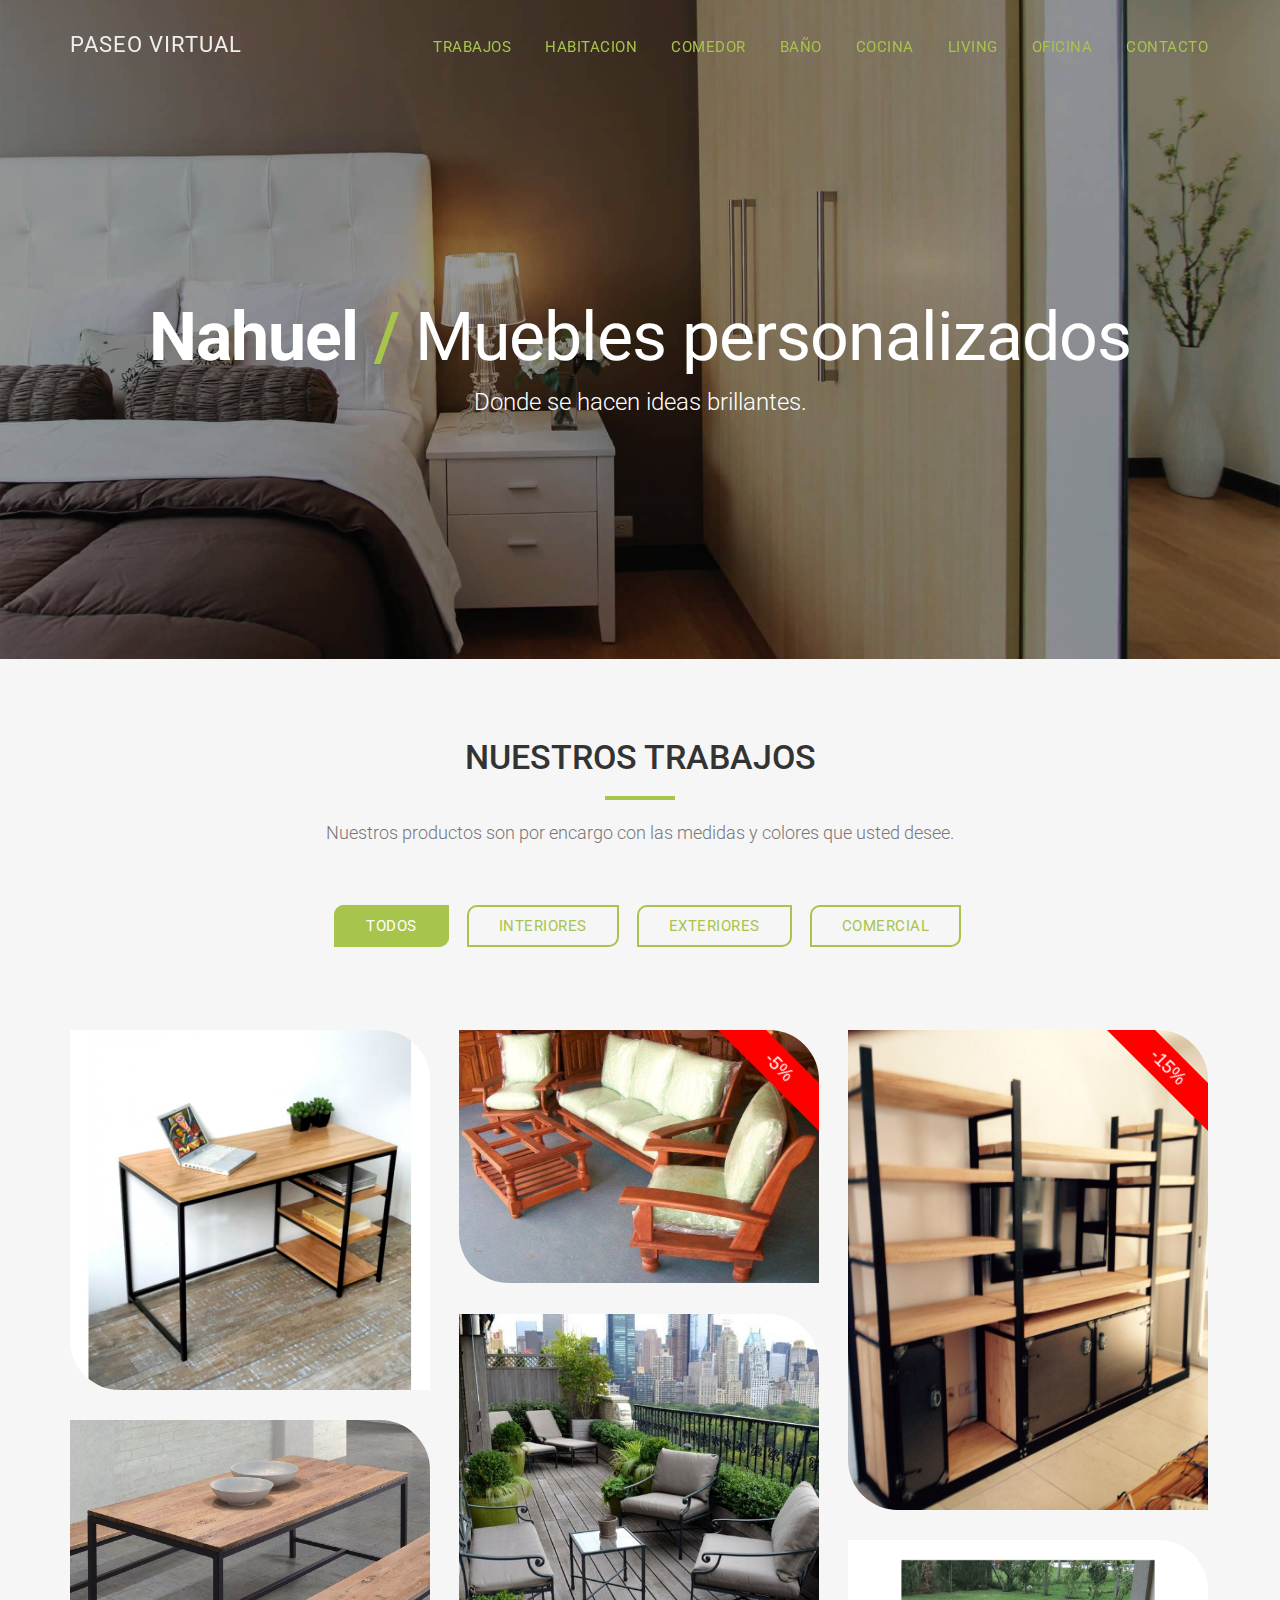
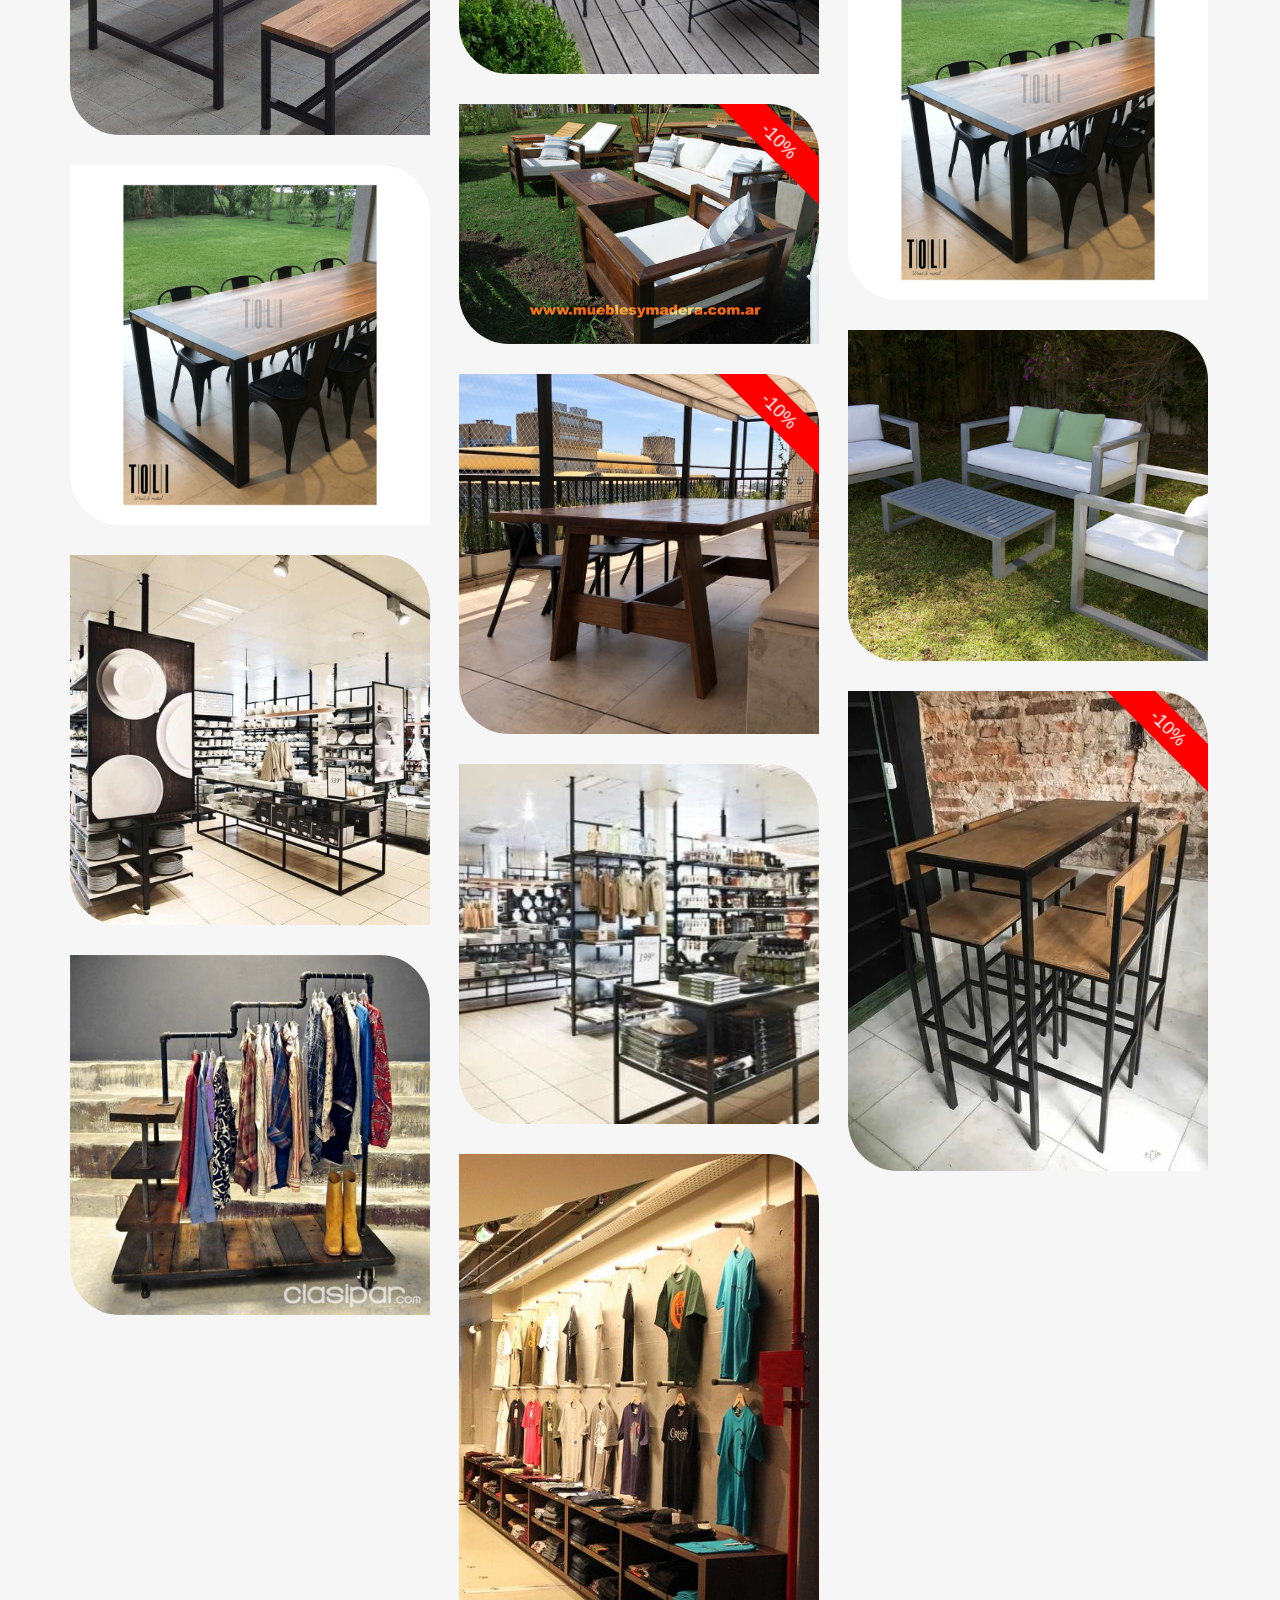
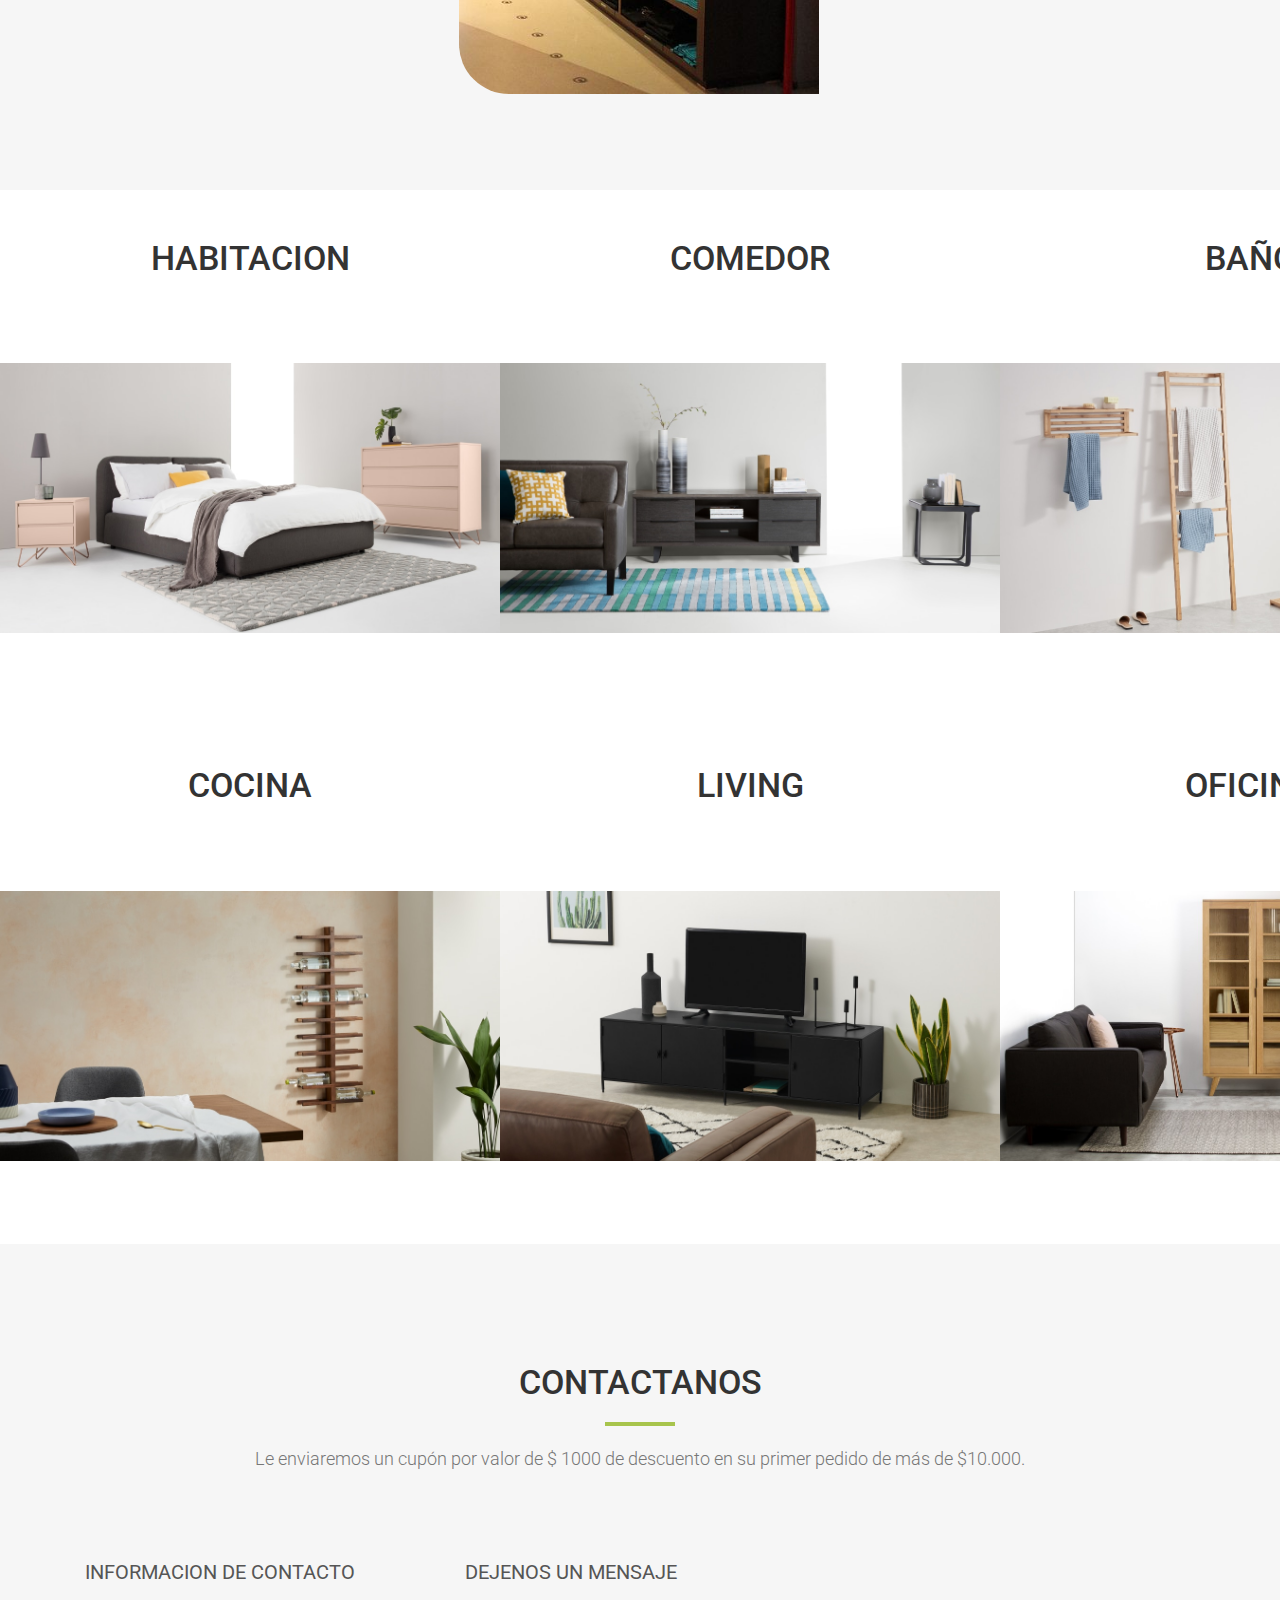
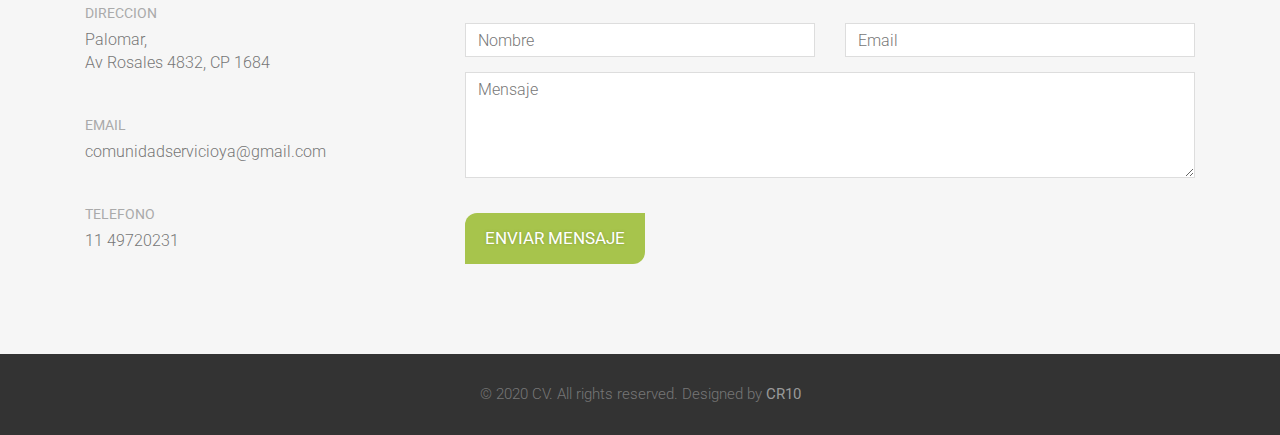
==== commit f7918efa: "add min-width body" ====
--- a/index.html
+++ b/index.html
@@ -35,7 +35,7 @@
       <script src="https://oss.maxcdn.com/respond/1.4.2/respond.min.js"></script>
     <![endif]-->
     
-    
+  <script src="https://widget.sirena.app/get?token=0d4b720545064f2f9deb5b5c454930a6"></script>  
 </head>
 <body id="page-top" data-spy="scroll" data-target=".navbar-fixed-top">
 <!-- Navigation
@@ -50,11 +50,14 @@
     <!-- Collect the nav links, forms, and other content for toggling -->
     <div class="collapse navbar-collapse" id="bs-example-navbar-collapse-1">
       <ul class="nav navbar-nav navbar-right">
-        <li><a href="#about" class="page-scroll">Nosotros</a></li>
-        <!--<li><a href="#services" class="page-scroll">Servicios</a></li>-->
         <li><a href="#portfolio" class="page-scroll">Trabajos</a></li>
-      <!--  <li><a href="#team" class="page-scroll">Equipo</a></li>-->
-        <li><a href="#contact" class="page-scroll">Contacto</a></li>
+        <li><a href="#habitacion" class="page-scroll">Habitacion</a></li>
+        <li><a href="#comedor" class="page-scroll">Comedor</a></li>
+        <li><a href="#baño" class="page-scroll">Baño</a></li>
+        <li><a href="#cocina" class="page-scroll">Cocina</a></li>
+        <li><a href="#living" class="page-scroll">Living</a></li>
+        <li><a href="#oficina" class="page-scroll">Oficina</a></li>
+        <li><a href="#contact" class="page-scroll">Contacto</a></li> 
       </ul>
     </div>
     <!-- /.navbar-collapse --> 
@@ -260,22 +263,23 @@
     </div>
   </div>
 </div>
- <!--
-<div class="row">
-    <div class="col-lg-6 col-md-12 altito ">
-          <h2 class="text-center">HABITACION</h2>
-           <div id="slider3">
+ 
+<div class="wrapsliders">
+    <div class="altito" id="habitacion">
+          <h2 class="text-center" >HABITACION</h2>
+        <div id="slider3" class="slider3">
         
           <ul>
             <li><img src="img/pie1.jpg" alt=""></li>
             <li><img src="img/habarmario.jpg" alt=""></li>
             <li><img src="img/ratonera.jpg" alt=""></li>
             <li><img src="img/pie2.jpg" alt=""></li>
-          </ul>  
+          </ul>   
+          
         </div> 
     </div>
     
-    <div class="col-lg-6 col-md-12 altito">
+    <div class="altito"  id="comedor">
          <h2 class="text-center">COMEDOR</h2>
         <div id="slider2"> 
           <ul>
@@ -289,8 +293,8 @@
 
     </div>
     
-     <div class="col-lg-6 col-md-12 altito">
-         <h2 class="text-center">baño</h2>
+     <div class="altito" id="baño">
+         <h2 class="text-center" >baño</h2>
         <div id="slider4">
               <ul>
               <li><img src="img/baño/b1.jpg" alt=""></li>
@@ -303,8 +307,26 @@
 
     </div>
     
-      <div class="col-lg-6 col-md-12 altito">
-         <h2 class="text-center">Living</h2>
+</div>  
+            
+
+<div class="wrapsliders">
+    <div class=" altito " id="cocina">
+          <h2 class="text-center" >Cocina</h2>
+        <div id="slider6"  >
+        
+          <ul>
+            <li><img src="img/cocina/c1.jpg" alt=""></li>
+            <li><img src="img/cocina/c2.jpg" alt=""></li>
+            <li><img src="img/cocina/c3.jpg" alt=""></li>
+            <li><img src="img/cocina/c4.jpg" alt=""></li>
+          </ul>   
+          
+        </div> 
+    </div>
+    
+      <div class="altito" id="living">
+         <h2 class="text-center" >Living</h2>
         <div id="slider5">
               <ul>
               <li><img src="img/living/l1.jpg" alt=""></li>
@@ -315,10 +337,25 @@
           </ul>  
         </div>
 
-    </div>
+    </div>  
+    
+     <div class="altito"  id="oficina">
+         <h2 class="text-center">Oficina</h2>
+        <div id="slider8">
+              <ul>
+              <li><img src="img/oficina/display_Cabinet_Oak_and_Glass_LB02.jpg" alt=""></li>
+            <li><img src="img/oficina/Lomond_Corner_desk_dark_Mango_wood_and_brass_.jpg" alt=""></li>
+            <li><img src="img/oficina/Essentials_Hopkins_Narrow_Bookcase_Oak_and_White_LB02.jpg" alt=""></li>
+            <li><img src="img/oficina/o4.jpg" alt=""></li>
+         
+          </ul>  
+        </div>
+
+    </div>
+    
    
-   
-</div> -->
+</div>  
+                     
          	
 <!-- Contact Section -->
 <div id="contact">
@@ -388,6 +425,7 @@
 
 
 <script type="text/javascript" src="js/sliders.js"></script>  
+<script type="text/javascript" src="js/sliders2.js"></script>  
 
 <script type="text/javascript" src="js/bootstrap.js"></script> 
 <script type="text/javascript" src="js/SmoothScroll.js"></script> 
--- a/css/style.css
+++ b/css/style.css
@@ -4,8 +4,9 @@
 	-webkit-font-smoothing: antialiased !important;
 	color: #777;
 	font-weight: 300;
-	width: 101% !important;
+	width: 100% !important;
 	height: 100% !important;
+    min-width: 480px;
 } 
 h2 {
 	margin: 0 0 20px 0;
@@ -243,6 +244,7 @@
 	padding: 80px 0;
 	background: #f6f6f6;
     width: 100%;
+    min-width: 490px;
 } 
 .categories {
 	padding-bottom: 40px;
--- a/css/mios.css
+++ b/css/mios.css
@@ -1,15 +1,15 @@
-.altito h2{
-    margin-top: 50px;
-} 
-    
-#slider2 {
+.altito h2{margin-top: 50px;
+}  
+#slider3, #slider4, #slider5, #slider6, #slider7, #slider8, #slider2 {
   position: relative;
   overflow: hidden;
   margin:    70px auto;
   border-radius: 4px;
+    
 }
+.wrapsliders{display: flex;justify-content: space-around;}
 
-#slider2 ul {
+#slider3 ul, #slider4 ul, #slider5 ul, #slider6 ul, #slider7 ul, #slider8 ul, #slider2 ul {
   position: relative;
   margin: 0;
   padding: 0;
@@ -17,74 +17,7 @@
   list-style: none;
 }
 
-#slider2 ul li {
-  position: relative;
-  display: block;
-  float: left;
-  margin: 0;
-  padding: 0;
-  width: 500px;
-  height: 300px;
-   
-  text-align: center;
-  line-height: 300px;
-}
-
-a.control_prev, a.control_next {
-  position: absolute;
-  top: 40%;
-  z-index: 999;
-  display: block;
-  padding: 4% 3%;
-  width: auto;
-  height: auto;
-  background: #2a2a2a;
-  color: #fff;
-  text-decoration: none;
-  font-weight: 600;
-  font-size: 18px;
-  opacity: 0.8;
-  cursor: pointer;
-}
-
-a.control_prev:hover, a.control_next:hover {
-  opacity: 1;
-  -webkit-transition: all 0.2s ease;
-}
-
-a.control_prev {
-  border-radius: 0 2px 2px 0;
-}
-
-a.control_next {
-  right: 0;
-  border-radius: 2px 0 0 2px;
-}
-
-.slider2_option {
-  position: relative;
-  margin: 10px auto;
-  width: 160px;
-  font-size: 18px;
-}
-/*-----------*/
-
-#slider3, #slider4, #slider5 {
-  position: relative;
-  overflow: hidden;
-  margin:    70px auto;
-  border-radius: 4px;
-}
-
-#slider3 ul, #slider4 ul, #slider5 ul {
-  position: relative;
-  margin: 0;
-  padding: 0;
-  height: 200px;
-  list-style: none;
-}
-
-#slider3 ul li, #slider4 ul li, #slider5 ul li {
+#slider3 ul li, #slider4 ul li, #slider5 ul li, #slider3 ul li, #slider6 ul li, #slider8 ul li, #slider2 ul li {
   position: relative;
   display: block;
   float: left;
@@ -94,62 +27,28 @@
   height: 300px;
   text-align: center;
   line-height: 300px;
-} 
-a.control_prev3, a.control_next3, a.control_prev4, a.control_next4, a.control_prev5, a.control_next5 {
-  position: absolute;
-  top: 40%;
-  z-index: 999;
-  display: block;
-  padding: 4% 3%;
-  width: auto;
-  height: auto;
-  background: #2a2a2a;
-  color: #fff;
-  text-decoration: none;
-  font-weight: 600;
-  font-size: 18px;
-  opacity: 0.8;
-  cursor: pointer;
-}
-
-a.control_prev3:hover, a.control_next3:hover, a.control_prev4:hover, a.control_next4:hover, a.control_prev5:hover, a.control_next5:hover {
-  opacity: 1;
-  -webkit-transition: all 0.2s ease;
-}
-
-a.control_prev3, a.control_prev4,  a.control_prev5 {
-  border-radius: 0 2px 2px 0;
-}
-
-a.control_next3, a.control_next4, a.control_next5 {
-  right: 0;
-  border-radius: 2px 0 0 2px;
-}
-
-.slider2_option3, .slider2_option4, .slider2_option5 {
+}  
+.slider2_option3, .slider2_option4, .slider2_option5, .slider2_option6, .slider2_option7, .slider2_option8,  .slider2_option2  {
   position: relative;
   margin: 10px auto;
   width: 160px;
   font-size: 18px;
 }
 
-#slider3 ul li img, #slider4 ul li img, #slider5 ul li img, #slider2 ul li img{
-   width: 100%;height:250px;
+#slider3 ul li img, #slider4 ul li img, #slider5 ul li img, #slider2 ul li img, #slider3 ul li img, #slider6 ul li img, #slider7 ul li img, #slider8 ul li img, #slider2 ul li img{
+   width: 100%;height:270px;
   
 }
 @media screen and (max-width: 800px) {
- #slider3 ul li img, #slider4 ul li img, #slider5 ul li img, #slider2 ul li img{
-   width: 100%;height:280px;
-  transform: scaleX(0.8);
+ #slider3 ul li img, #slider4 ul li img, #slider5 ul li img, #slider2 ul li img, #slider3 ul li img, #slider6 ul li img, #slider7 ul li img, #slider8 ul li im8{
+   width: 100%;height:380px;
+ 
 }
-    .altito h2{
-    margin-top: 50px;
-        transform: translateX(20px);
-     
-} 
-    .corremenu{
-        transform: translateX(-25px);
-    }
+.altito h2{;transform: translateX(20px) scale(1.3);} 
+    
+.corremenu{transform: translateX(-25px);}
+    
+.wrapsliders{flex-direction: column;}
 }  
 /*--------------*/
      .ribbon { 
